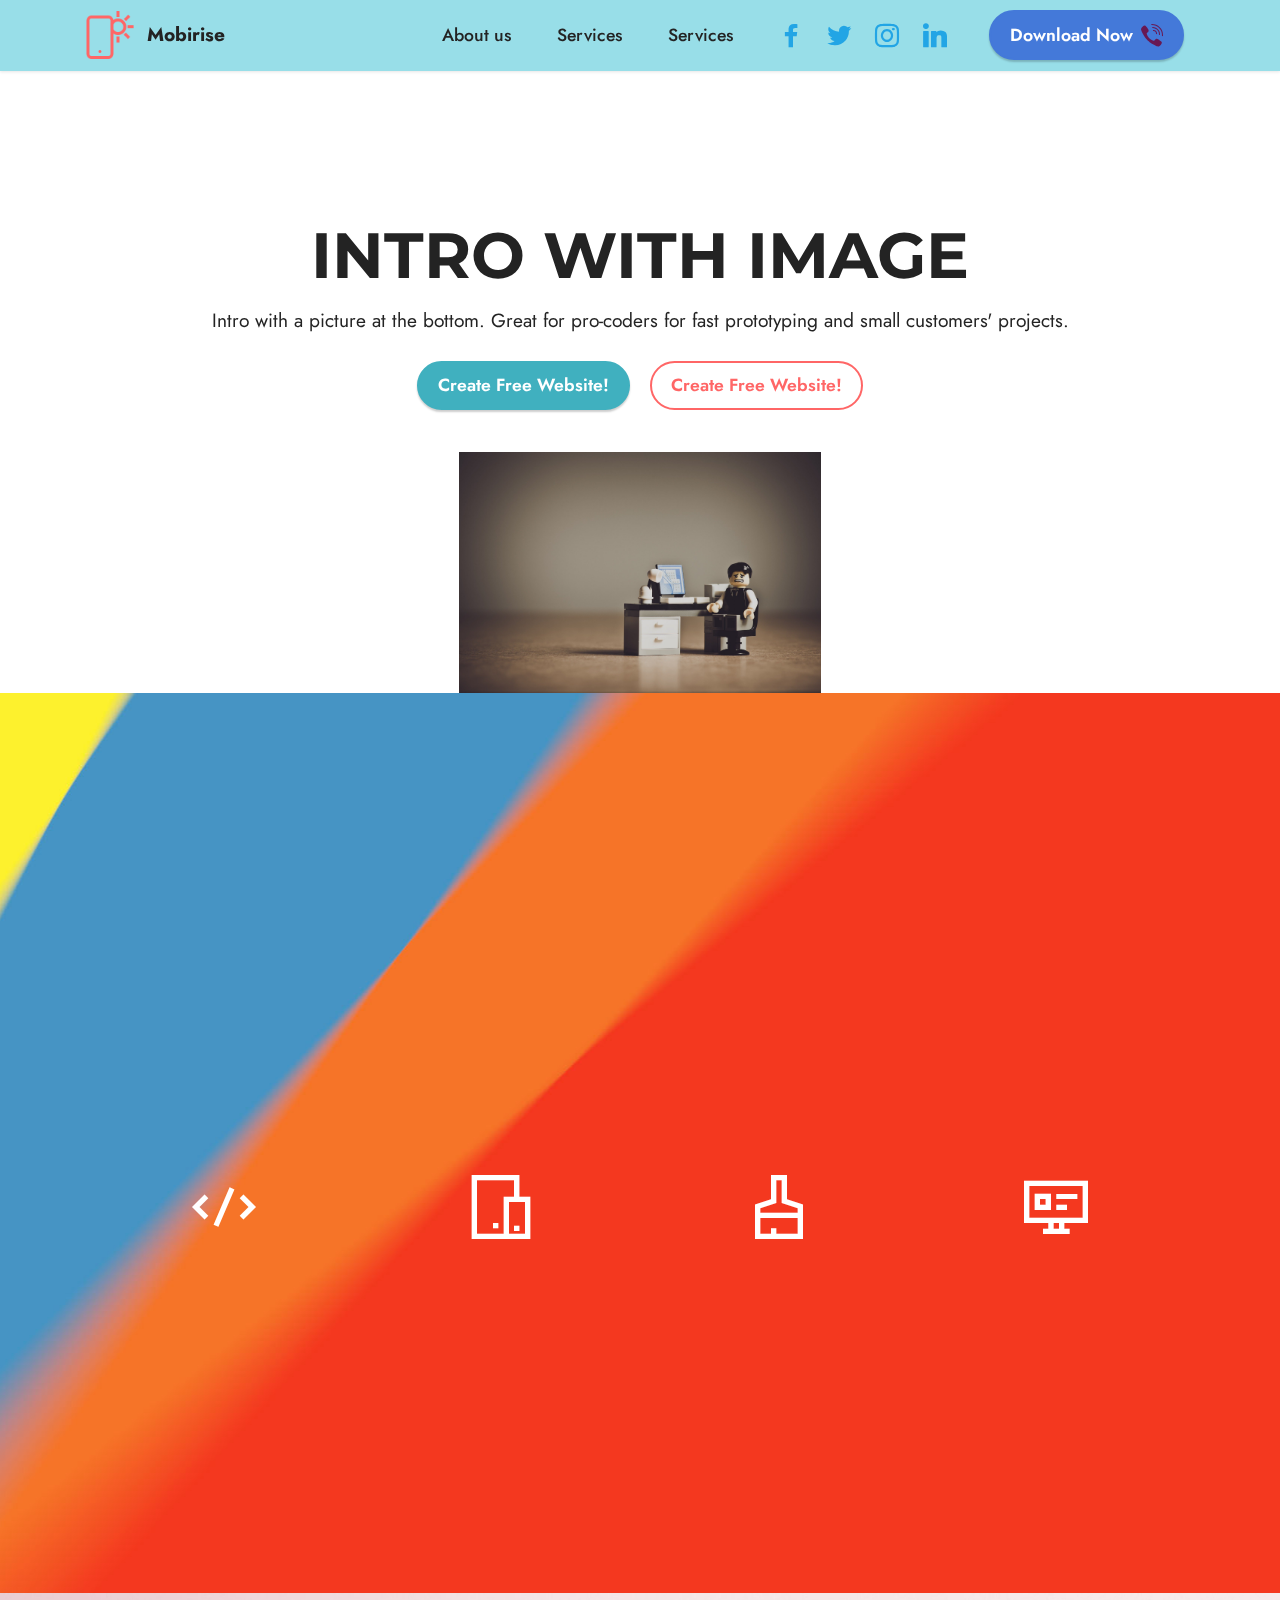
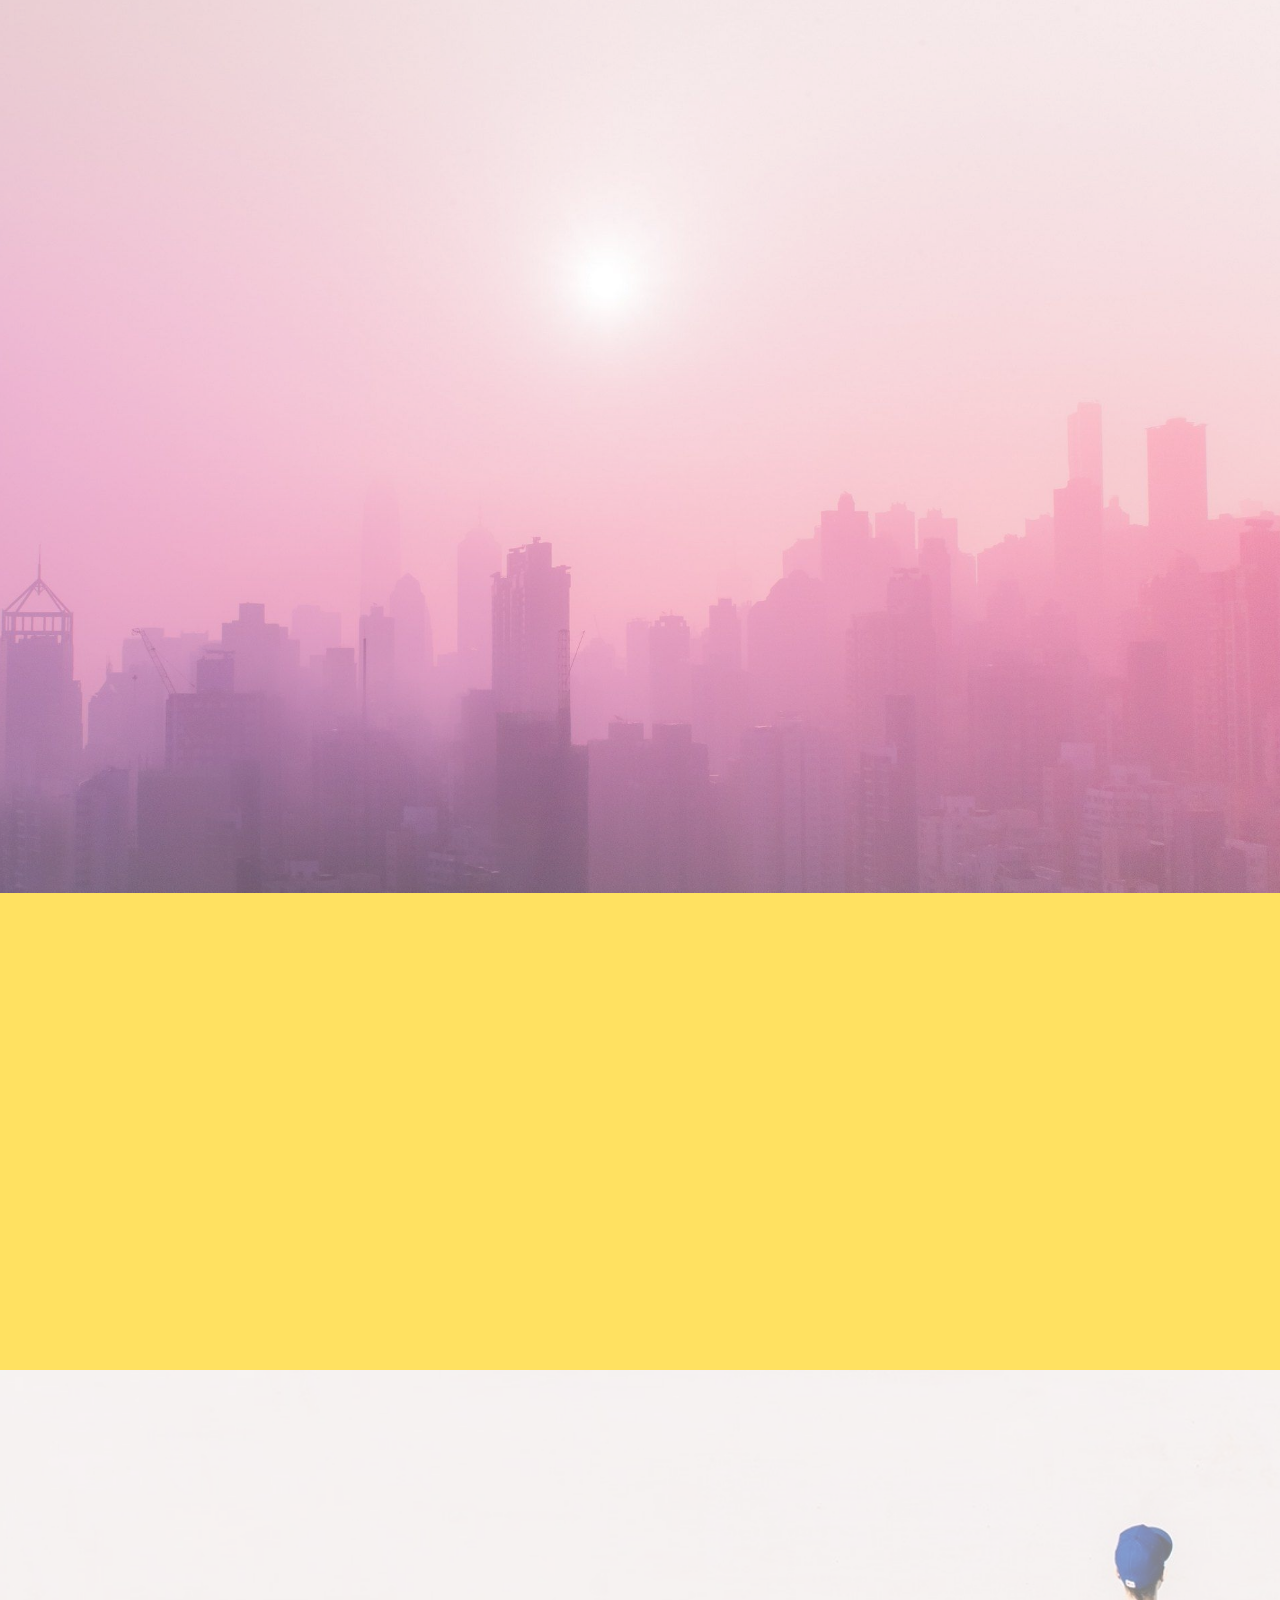
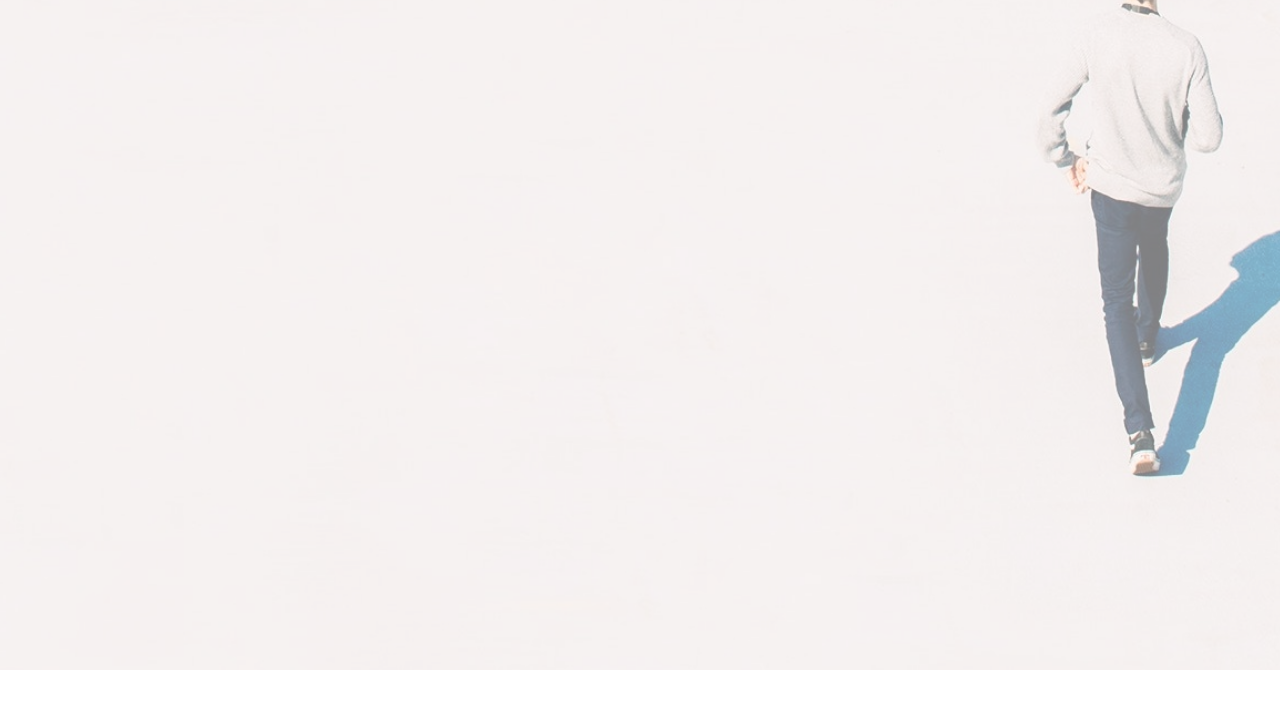
==== index.html @ 1290dbce "dobavila site" ====
<!DOCTYPE html>
<html  >
<head>
  <!-- Site made with Mobirise Website Builder v5.3.10, https://mobirise.com -->
  <meta charset="UTF-8">
  <meta http-equiv="X-UA-Compatible" content="IE=edge">
  <meta name="generator" content="Mobirise v5.3.10, mobirise.com">
  <meta name="twitter:card" content="summary_large_image"/>
  <meta name="twitter:image:src" content="assets/images/index-meta.png">
  <meta property="og:image" content="assets/images/index-meta.png">
  <meta name="twitter:title" content="Home">
  <meta name="viewport" content="width=device-width, initial-scale=1, minimum-scale=1">
  <link rel="shortcut icon" href="assets/images/logo.png" type="image/x-icon">
  <meta name="description" content="">
  
  
  <title>Home</title>
  <link rel="stylesheet" href="assets/web/assets/mobirise-icons2/mobirise2.css">
  <link rel="stylesheet" href="assets/tether/tether.min.css">
  <link rel="stylesheet" href="assets/bootstrap/css/bootstrap.min.css">
  <link rel="stylesheet" href="assets/bootstrap/css/bootstrap-grid.min.css">
  <link rel="stylesheet" href="assets/bootstrap/css/bootstrap-reboot.min.css">
  <link rel="stylesheet" href="assets/animatecss/animate.css">
  <link rel="stylesheet" href="assets/dropdown/css/style.css">
  <link rel="stylesheet" href="assets/formstyler/jquery.formstyler.css">
  <link rel="stylesheet" href="assets/formstyler/jquery.formstyler.theme.css">
  <link rel="stylesheet" href="assets/datepicker/jquery.datetimepicker.min.css">
  <link rel="stylesheet" href="assets/socicon/css/styles.css">
  <link rel="stylesheet" href="assets/theme/css/style.css">
  <link rel="preload" href="https://fonts.googleapis.com/css?family=Montserrat:100,100i,200,200i,300,300i,400,400i,500,500i,600,600i,700,700i,800,800i,900,900i&display=swap" as="style" onload="this.onload=null;this.rel='stylesheet'">
  <noscript><link rel="stylesheet" href="https://fonts.googleapis.com/css?family=Montserrat:100,100i,200,200i,300,300i,400,400i,500,500i,600,600i,700,700i,800,800i,900,900i&display=swap"></noscript>
  <link rel="preload" href="https://fonts.googleapis.com/css?family=Jost:100,200,300,400,500,600,700,800,900,100i,200i,300i,400i,500i,600i,700i,800i,900i&display=swap" as="style" onload="this.onload=null;this.rel='stylesheet'">
  <noscript><link rel="stylesheet" href="https://fonts.googleapis.com/css?family=Jost:100,200,300,400,500,600,700,800,900,100i,200i,300i,400i,500i,600i,700i,800i,900i&display=swap"></noscript>
  <link rel="preload" as="style" href="assets/mobirise/css/mbr-additional.css"><link rel="stylesheet" href="assets/mobirise/css/mbr-additional.css" type="text/css">
  
  
  
  
</head>
<body>
  
  <section class="menu menu2 cid-sC15CowXdw" once="menu" id="menu2-0">
    
    <nav class="navbar navbar-dropdown navbar-fixed-top navbar-expand-lg">
        <div class="container">
            <div class="navbar-brand">
                <span class="navbar-logo">
                    <a href="https://mobiri.se">
                        <img src="assets/images/logo.png" alt="Mobirise" style="height: 3rem;">
                    </a>
                </span>
                <span class="navbar-caption-wrap"><a class="navbar-caption text-black display-7" href="https://mobiri.se">Mobirise</a></span>
            </div>
            <button class="navbar-toggler" type="button" data-toggle="collapse" data-target="#navbarSupportedContent" aria-controls="navbarNavAltMarkup" aria-expanded="false" aria-label="Toggle navigation">
                <div class="hamburger">
                    <span></span>
                    <span></span>
                    <span></span>
                    <span></span>
                </div>
            </button>
            <div class="collapse navbar-collapse" id="navbarSupportedContent">
                <ul class="navbar-nav nav-dropdown" data-app-modern-menu="true"><li class="nav-item"><a class="nav-link link text-black text-primary display-4" href="page1.html">
                            About us</a></li>
                    <li class="nav-item"><a class="nav-link link text-black text-primary display-4" href="page2.html">
                            Services</a></li><li class="nav-item"><a class="nav-link link text-black text-primary display-4" href="page2.html">
                            Services</a></li></ul>
                <div class="icons-menu">
                    <a class="iconfont-wrapper" href="https://mobiri.se" target="_blank">
                        <span class="p-2 mbr-iconfont socicon-facebook socicon"></span>
                    </a>
                    <a class="iconfont-wrapper" href="https://mobiri.se" target="_blank">
                        <span class="p-2 mbr-iconfont socicon-twitter socicon"></span>
                    </a>
                    <a class="iconfont-wrapper" href="https://mobiri.se" target="_blank">
                        <span class="p-2 mbr-iconfont socicon-instagram socicon"></span>
                    </a>
                    <a class="iconfont-wrapper" href="https://mobiri.se" target="_blank">
                        <span class="p-2 mbr-iconfont socicon-linkedin socicon"></span>
                    </a>
                </div>
                <div class="navbar-buttons mbr-section-btn"><a class="btn btn-primary display-4" href="https://mobiri.se"><span class="socicon socicon-viber mbr-iconfont mbr-iconfont-btn" style="color: rgb(104, 24, 82);"></span>
                        Download Now</a></div>
            </div>
        </div>
    </nav>
</section>

<section class="header10 cid-sC1ahBjb38" data-bg-video="https://vimeo.com/428046504" id="header10-4">

    

    

    <div class="align-center container-fluid">
        <div class="row justify-content-center">
            <div class="col-md-12 col-lg-9">
                <h1 class="mbr-section-title mbr-fonts-style mb-3 display-1"><strong>INTRO WITH IMAGE</strong></h1>
                <p class="mbr-text mbr-fonts-style display-7">
                    Intro with a picture at the bottom. Great for pro-coders for fast prototyping and small customers' projects.</p>
                <div class="mbr-section-btn mt-3"><a class="btn btn-success display-4" href="https://mobiri.se">Create Free Website!</a> <a class="btn btn-secondary-outline display-4" href="https://mobiri.se">Create Free Website!</a></div>
                <div class="image-wrap mt-4">
                    <img src="assets/images/mbr.jpg" alt="Mobirise" title="">
                </div>
            </div>
        </div>
    </div>
</section>

<section class="header19 cid-sC1elOgzOi mbr-fullscreen" id="header19-5">

    

    

    <div class="container">
        <div class="media-container">
            <div class="col-md-12 align-center">
                <h1 class="mbr-section-title mbr-white mbr-bold mbr-fonts-style mb-3 display-1">
                    INTRO WITH ICONS
                </h1>
                <p class="mbr-text mbr-white mbr-fonts-style display-7">
                    Full screen intro with background image, color overlay and icons
                </p>
                <div class="mbr-section-btn align-center"><a class="btn btn-primary display-4" href="https://mobiri.se/">Learn More</a> <a class="btn btn-primary-outline display-4" href="https://mobiri.se/">Learn More</a></div>

                <div class="row justify-content-center">
                    <div class="col-12 col-md-6 col-lg-3">
                        <div class="card-wrapper">
                            <div class="card-box align-center">
                                <span class="mbr-iconfont mobi-mbri-code mobi-mbri"></span>
                                <h4 class="card-title align-center mbr-black mbr-fonts-style display-7">
                                    <strong>No Coding</strong>
                                </h4>
                            </div>
                        </div>
                    </div>
                    <div class="col-12 col-md-6 col-lg-3">
                        <div class="card-wrapper">
                            <div class="card-box align-center">
                                <span class="mbr-iconfont mobi-mbri-devices mobi-mbri"></span>
                                <h4 class="card-title align-center mbr-black mbr-fonts-style display-7">
                                    <strong>Mobile Friendly</strong>
                                </h4>
                            </div>
                        </div>
                    </div>
                    <div class="col-12 col-md-6 col-lg-3">
                        <div class="card-wrapper">
                            <div class="card-box align-center">
                                <span class="mbr-iconfont mobi-mbri-website-theme-2 mobi-mbri"></span>
                                <h4 class="card-title align-center mbr-black mbr-fonts-style display-7">
                                    <strong>Unique Styles</strong>
                                </h4>
                            </div>
                        </div>
                    </div>
                    <div class="col-12 col-md-6 col-lg-3">
                        <div class="card-wrapper">
                            <div class="card-box align-center">
                                <span class="mbr-iconfont mobi-mbri-sites mobi-mbri"></span>
                                <h4 class="card-title align-center mbr-black mbr-fonts-style display-7">
                                    <strong>Unlimited Sites</strong>
                                </h4>
                            </div>
                        </div>
                    </div>
                </div>
            </div>
        </div>
    </div>
</section>

<section class="header13 cid-sC1fqVSFnD mbr-fullscreen" id="header13-6">

    

    <div class="mbr-overlay" style="opacity: 0.2; background-color: rgb(255, 255, 255);"></div>

    <div class="align-center container">
        <div class="row justify-content-center">
            <div class="col-12 col-lg-10">
                <h1 class="mbr-section-title mbr-fonts-style mb-3 display-1"><strong>Attractive landing pages</strong></h1>
                
                <p class="mbr-text mbr-fonts-style mb-3 display-7">
                    Mobirise is a free offline app for Windows and Mac to easily create small/medium websites, landing
                    pages, portfolios. 3500+ beautiful website blocks, templates and themes help you to start easily.
                </p>
                <div class="mbr-section-btn mt-3">
                    <a class="btn btn-primary display-4" href="https://mobiri.se">Create
                        Your Website!</a>
                </div>
                <div class="social-row display-7 mt-5">
                    <div class="soc-item">
                        <a href="https://twitter.com/mobirise" target="_blank">
                            <span class="mbr-iconfont socicon socicon-facebook"></span>
                        </a>
                    </div>
                    <div class="soc-item">
                        <a href="https://twitter.com/mobirise" target="_blank">
                            <span class="mbr-iconfont mobi-mbri-music mobi-mbri"></span>
                        </a>
                    </div>
                    <div class="soc-item">
                        <a href="https://twitter.com/mobirise" target="_blank">
                            <span class="mbr-iconfont socicon socicon-instagram"></span>
                        </a>
                    </div>
                    <div class="soc-item">
                        <a href="https://twitter.com/mobirise" target="_blank">
                            <span class="mbr-iconfont socicon socicon-youtube"></span>
                        </a>
                    </div>
                    
                </div>
            </div>
        </div>
    </div>
</section>

<section class="form3 cid-sC1htDzUt8" id="form3-7">

    

    

    <div class="container-fluid">
        <div class="row justify-content-center">
            <div class="col-lg-7 col-12">
                <div class="image-wrapper">
                    <img class="w-100" src="assets/images/mbr-1.jpg" alt="Mobirise">
                </div>
            </div>
            <div class="col-lg-3 offset-lg-1 mbr-form" data-form-type="formoid">
                <form action="https://mobirise.eu/" method="POST" class="mbr-form form-with-styler" data-form-title="Form Name"><input type="hidden" name="email" data-form-email="true" value="fi/aGmFZUkWyB5PX0YtAdgftxb+FkityXfg/YeJgrkGiS9k5jsz6oE0tyLUm0aOIaKaL1ZDE6piSAHXrDjiVMeCrtCdqchDGtcryP42sQ4YkjqIKkq4Hym3Pm78neYQg">
                    <div class="row">
                        <div hidden="hidden" data-form-alert="" class="alert alert-success col-12">Thanks for filling out
                            the form!</div>
                        <div hidden="hidden" data-form-alert-danger="" class="alert alert-danger col-12">Oops...! some
                            problem!</div>
                    </div>
                    <div class="dragArea row">
                        <div class="col-lg-12 col-md-12 col-sm-12">
                            <h1 class="mbr-section-title mb-4 display-2">
                                <strong>Contact Us</strong>
                            </h1>
                        </div>
                        <div class="col-lg-12 col-md-12 col-sm-12">
                            <p class="mbr-text mbr-fonts-style mb-4 display-7">Fill this form and we'll get back to you
                                soon.</p>
                        </div>
                        <div data-for="name" class="col-lg-12 col-md col-sm-12 form-group">
                            <input type="text" name="name" placeholder="Name" data-form-field="name" class="form-control" value="" id="name-form3-7">
                        </div>
                        <div class="col-lg-12 col-md col-sm-12 form-group" data-for="email">
                            <input type="email" name="email" placeholder="Email" data-form-field="email" class="form-control" value="" id="email-form3-7">
                        </div>
                        <div class="col-md-auto col-12 mbr-section-btn">
                            <button type="submit" class="btn btn-black display-4">Submit</button>
                        </div>
                    </div>
                </form>
            </div>
            <div class="offset-lg-1"></div>
        </div>
    </div>
</section>

<section class="form1 cid-sC191uUiLs mbr-fullscreen" id="form1-3">

    

    <div class="mbr-overlay" style="opacity: 0.5; background-color: rgb(255, 255, 255);"></div>
    <div class="align-center container">
        <div class="row justify-content-center">
            <div class="col-lg-8 mx-auto mbr-form" data-form-type="formoid">
                <form action="https://mobirise.eu/" method="POST" class="mbr-form form-with-styler" data-form-title="Form Name"><input type="hidden" name="email" data-form-email="true" value="ZGGLp5g6LcXWCzYs/ZB0R9R7RjtXSVwYpSo7nicnFsfD+AMrLyjmXn8btXtTFksKoQuzwxixKc9M3scQgGsUX/PXCzWY+IDec6DcHOHOWacgRzoo+ntOmQXUbk1rHXCH">
                    <div class="row">
                        <div hidden="hidden" data-form-alert="" class="alert alert-success col-12">Thanks for filling
                            out the form!</div>
                        <div hidden="hidden" data-form-alert-danger="" class="alert alert-danger col-12">Oops...! some
                            problem!</div>
                    </div>
                    <div class="dragArea row">
                        <div class="col-12">
                            <h1 class="mbr-section-title mb-4 display-2">
                                Get Latest Updates!
                            </h1>
                        </div>
                        <div class="col-12">
                            <p class="mbr-text mbr-fonts-style mb-5 display-7">Start with creating a new website and picking up the theme. Then expand the blocks panel with the big red "plus" button in the lower right corner and start dragging the blocks you like.</p>
                        </div>
                        <div class="col-md col-12 form-group" data-for="name">
                            <input type="text" name="name" placeholder="Name" data-form-field="Name" class="form-control" id="name-form1-3">
                        </div>
                        <div class="col-md col-12 form-group" data-for="email">
                            <input type="email" name="email" placeholder="Email" data-form-field="Email" class="form-control" id="email-form1-3">
                        </div>
                        <div class="mbr-section-btn col-12 col-md-auto">
                            <button type="submit" class="btn btn-primary display-4">Subscribe</button>
                        </div>
                    </div>
                </form>
            </div>
        </div>
    </div>
</section><section style="background-color: #fff; font-family: -apple-system, BlinkMacSystemFont, 'Segoe UI', 'Roboto', 'Helvetica Neue', Arial, sans-serif; color:#aaa; font-size:12px; padding: 0; align-items: center; display: flex;"><a href="https://mobirise.site/d" style="flex: 1 1; height: 3rem; padding-left: 1rem;"></a><p style="flex: 0 0 auto; margin:0; padding-right:1rem;"><a href="https://mobirise.site/q" style="color:#aaa;">This site</a> was built with Mobirise website theme</p></section><script src="assets/web/assets/jquery/jquery.min.js"></script>  <script src="assets/popper/popper.min.js"></script>  <script src="assets/tether/tether.min.js"></script>  <script src="assets/bootstrap/js/bootstrap.min.js"></script>  <script src="assets/smoothscroll/smooth-scroll.js"></script>  <script src="assets/viewportchecker/jquery.viewportchecker.js"></script>  <script src="assets/dropdown/js/nav-dropdown.js"></script>  <script src="assets/dropdown/js/navbar-dropdown.js"></script>  <script src="assets/touchswipe/jquery.touch-swipe.min.js"></script>  <script src="assets/ytplayer/jquery.mb.ytplayer.min.js"></script>  <script src="assets/vimeoplayer/jquery.mb.vimeo_player.js"></script>  <script src="assets/formstyler/jquery.formstyler.js"></script>  <script src="assets/formstyler/jquery.formstyler.min.js"></script>  <script src="assets/datepicker/jquery.datetimepicker.full.js"></script>  <script src="assets/theme/js/script.js"></script>  <script src="assets/formoid/formoid.min.js"></script>  
  
  
  <input name="animation" type="hidden">
  </body>
</html>
---- assets/web/assets/mobirise-icons2/mobirise2.css ----
@font-face {
  font-family: 'Moririse2';
  font-display: swap;
  src:  url('mobirise2.eot?f2bix4');
  src:  url('mobirise2.eot?f2bix4#iefix') format('embedded-opentype'),
    url('mobirise2.ttf?f2bix4') format('truetype'),
    url('mobirise2.woff?f2bix4') format('woff'),
    url('mobirise2.svg?f2bix4#mobirise2') format('svg');
  font-weight: normal;
  font-style: normal;
}

[class^="mobi-"], [class*=" mobi-"] {
  /* use !important to prevent issues with browser extensions that change fonts */
  font-family: 'Moririse2' !important;
  speak: none;
  font-style: normal;
  font-weight: normal;
  font-variant: normal;
  text-transform: none;
  line-height: 1;

  /* Better Font Rendering =========== */
  -webkit-font-smoothing: antialiased;
  -moz-osx-font-smoothing: grayscale;
}

.mobi-mbri-add-submenu:before {
  content: "\e900";
}
.mobi-mbri-alert:before {
  content: "\e901";
}
.mobi-mbri-align-center:before {
  content: "\e902";
}
.mobi-mbri-align-justify:before {
  content: "\e903";
}
.mobi-mbri-align-left:before {
  content: "\e904";
}
.mobi-mbri-align-right:before {
  content: "\e905";
}
.mobi-mbri-android:before {
  content: "\e906";
}
.mobi-mbri-apple:before {
  content: "\e907";
}
.mobi-mbri-arrow-down:before {
  content: "\e908";
}
.mobi-mbri-arrow-next:before {
  content: "\e909";
}
.mobi-mbri-arrow-prev:before {
  content: "\e90a";
}
.mobi-mbri-arrow-up:before {
  content: "\e90b";
}
.mobi-mbri-bold:before {
  content: "\e90c";
}
.mobi-mbri-bookmark:before {
  content: "\e90d";
}
.mobi-mbri-bootstrap:before {
  content: "\e90e";
}
.mobi-mbri-briefcase:before {
  content: "\e90f";
}
.mobi-mbri-browse:before {
  content: "\e910";
}
.mobi-mbri-bulleted-list:before {
  content: "\e911";
}
.mobi-mbri-calendar:before {
  content: "\e912";
}
.mobi-mbri-camera:before {
  content: "\e913";
}
.mobi-mbri-cart-add:before {
  content: "\e914";
}
.mobi-mbri-cart-full:before {
  content: "\e915";
}
.mobi-mbri-cash:before {
  content: "\e916";
}
.mobi-mbri-change-style:before {
  content: "\e917";
}
.mobi-mbri-chat:before {
  content: "\e918";
}
.mobi-mbri-clock:before {
  content: "\e919";
}
.mobi-mbri-close:before {
  content: "\e91a";
}
.mobi-mbri-cloud:before {
  content: "\e91b";
}
.mobi-mbri-code:before {
  content: "\e91c";
}
.mobi-mbri-contact-form:before {
  content: "\e91d";
}
.mobi-mbri-credit-card:before {
  content: "\e91e";
}
.mobi-mbri-cursor-click:before {
  content: "\e91f";
}
.mobi-mbri-cust-feedback:before {
  content: "\e920";
}
.mobi-mbri-database:before {
  content: "\e921";
}
.mobi-mbri-delivery:before {
  content: "\e922";
}
.mobi-mbri-desktop:before {
  content: "\e923";
}
.mobi-mbri-devices:before {
  content: "\e924";
}
.mobi-mbri-down:before {
  content: "\e925";
}
.mobi-mbri-download-2:before {
  content: "\e926";
}
.mobi-mbri-download:before {
  content: "\e927";
}
.mobi-mbri-drag-n-drop-2:before {
  content: "\e928";
}
.mobi-mbri-drag-n-drop:before {
  content: "\e929";
}
.mobi-mbri-edit-2:before {
  content: "\e92a";
}
.mobi-mbri-edit:before {
  content: "\e92b";
}
.mobi-mbri-error:before {
  content: "\e92c";
}
.mobi-mbri-extension:before {
  content: "\e92d";
}
.mobi-mbri-features:before {
  content: "\e92e";
}
.mobi-mbri-file:before {
  content: "\e92f";
}
.mobi-mbri-flag:before {
  content: "\e930";
}
.mobi-mbri-folder:before {
  content: "\e931";
}
.mobi-mbri-gift:before {
  content: "\e932";
}
.mobi-mbri-github:before {
  content: "\e933";
}
.mobi-mbri-globe-2:before {
  content: "\e934";
}
.mobi-mbri-globe:before {
  content: "\e935";
}
.mobi-mbri-growing-chart:before {
  content: "\e936";
}
.mobi-mbri-hearth:before {
  content: "\e937";
}
.mobi-mbri-help:before {
  content: "\e938";
}
.mobi-mbri-home:before {
  content: "\e939";
}
.mobi-mbri-hot-cup:before {
  content: "\e93a";
}
.mobi-mbri-idea:before {
  content: "\e93b";
}
.mobi-mbri-image-gallery:before {
  content: "\e93c";
}
.mobi-mbri-image-slider:before {
  content: "\e93d";
}
.mobi-mbri-info:before {
  content: "\e93e";
}
.mobi-mbri-italic:before {
  content: "\e93f";
}
.mobi-mbri-key:before {
  content: "\e940";
}
.mobi-mbri-laptop:before {
  content: "\e941";
}
.mobi-mbri-layers:before {
  content: "\e942";
}
.mobi-mbri-left-right:before {
  content: "\e943";
}
.mobi-mbri-left:before {
  content: "\e944";
}
.mobi-mbri-letter:before {
  content: "\e945";
}
.mobi-mbri-like:before {
  content: "\e946";
}
.mobi-mbri-link:before {
  content: "\e947";
}
.mobi-mbri-lock:before {
  content: "\e948";
}
.mobi-mbri-login:before {
  content: "\e949";
}
.mobi-mbri-logout:before {
  content: "\e94a";
}
.mobi-mbri-magic-stick:before {
  content: "\e94b";
}
.mobi-mbri-map-pin:before {
  content: "\e94c";
}
.mobi-mbri-menu:before {
  content: "\e94d";
}
.mobi-mbri-mobile-2:before {
  content: "\e94e";
}
.mobi-mbri-mobile-horizontal:before {
  content: "\e94f";
}
.mobi-mbri-mobile:before {
  content: "\e950";
}
.mobi-mbri-mobirise:before {
  content: "\e951";
}
.mobi-mbri-more-horizontal:before {
  content: "\e952";
}
.mobi-mbri-more-vertical:before {
  content: "\e953";
}
.mobi-mbri-music:before {
  content: "\e954";
}
.mobi-mbri-new-file:before {
  content: "\e955";
}
.mobi-mbri-numbered-list:before {
  content: "\e956";
}
.mobi-mbri-opened-folder:before {
  content: "\e957";
}
.mobi-mbri-pages:before {
  content: "\e958";
}
.mobi-mbri-paper-plane:before {
  content: "\e959";
}
.mobi-mbri-paperclip:before {
  content: "\e95a";
}
.mobi-mbri-phone:before {
  content: "\e95b";
}
.mobi-mbri-photo:before {
  content: "\e95c";
}
.mobi-mbri-photos:before {
  content: "\e95d";
}
.mobi-mbri-pin:before {
  content: "\e95e";
}
.mobi-mbri-play:before {
  content: "\e95f";
}
.mobi-mbri-plus:before {
  content: "\e960";
}
.mobi-mbri-preview:before {
  content: "\e961";
}
.mobi-mbri-print:before {
  content: "\e962";
}
.mobi-mbri-protect:before {
  content: "\e963";
}
.mobi-mbri-question:before {
  content: "\e964";
}
.mobi-mbri-quote-left:before {
  content: "\e965";
}
.mobi-mbri-quote-right:before {
  content: "\e966";
}
.mobi-mbri-redo:before {
  content: "\e967";
}
.mobi-mbri-refresh:before {
  content: "\e968";
}
.mobi-mbri-responsive-2:before {
  content: "\e969";
}
.mobi-mbri-responsive:before {
  content: "\e96a";
}
.mobi-mbri-right:before {
  content: "\e96b";
}
.mobi-mbri-rocket:before {
  content: "\e96c";
}
.mobi-mbri-sad-face:before {
  content: "\e96d";
}
.mobi-mbri-sale:before {
  content: "\e96e";
}
.mobi-mbri-save:before {
  content: "\e96f";
}
.mobi-mbri-search:before {
  content: "\e970";
}
.mobi-mbri-setting-2:before {
  content: "\e971";
}
.mobi-mbri-setting-3:before {
  content: "\e972";
}
.mobi-mbri-setting:before {
  content: "\e973";
}
.mobi-mbri-share:before {
  content: "\e974";
}
.mobi-mbri-shopping-bag:before {
  content: "\e975";
}
.mobi-mbri-shopping-basket:before {
  content: "\e976";
}
.mobi-mbri-shopping-cart:before {
  content: "\e977";
}
.mobi-mbri-sites:before {
  content: "\e978";
}
.mobi-mbri-smile-face:before {
  content: "\e979";
}
.mobi-mbri-speed:before {
  content: "\e97a";
}
.mobi-mbri-star:before {
  content: "\e97b";
}
.mobi-mbri-success:before {
  content: "\e97c";
}
.mobi-mbri-sun:before {
  content: "\e97d";
}
.mobi-mbri-sun2:before {
  content: "\e97e";
}
.mobi-mbri-tablet-vertical:before {
  content: "\e97f";
}
.mobi-mbri-tablet:before {
  content: "\e980";
}
.mobi-mbri-target:before {
  content: "\e981";
}
.mobi-mbri-timer:before {
  content: "\e982";
}
.mobi-mbri-to-ftp:before {
  content: "\e983";
}
.mobi-mbri-to-local-drive:before {
  content: "\e984";
}
.mobi-mbri-touch-swipe:before {
  content: "\e985";
}
.mobi-mbri-touch:before {
  content: "\e986";
}
.mobi-mbri-trash:before {
  content: "\e987";
}
.mobi-mbri-underline:before {
  content: "\e988";
}
.mobi-mbri-undo:before {
  content: "\e989";
}
.mobi-mbri-unlink:before {
  content: "\e98a";
}
.mobi-mbri-unlock:before {
  content: "\e98b";
}
.mobi-mbri-up-down:before {
  content: "\e98c";
}
.mobi-mbri-up:before {
  content: "\e98d";
}
.mobi-mbri-update:before {
  content: "\e98e";
}
.mobi-mbri-upload-2:before {
  content: "\e98f";
}
.mobi-mbri-upload:before {
  content: "\e990";
}
.mobi-mbri-user-2:before {
  content: "\e991";
}
.mobi-mbri-user:before {
  content: "\e992";
}
.mobi-mbri-users:before {
  content: "\e993";
}
.mobi-mbri-video-play:before {
  content: "\e994";
}
.mobi-mbri-video:before {
  content: "\e995";
}
.mobi-mbri-watch:before {
  content: "\e996";
}
.mobi-mbri-website-theme-2:before {
  content: "\e997";
}
.mobi-mbri-website-theme:before {
  content: "\e998";
}
.mobi-mbri-wifi:before {
  content: "\e999";
}
.mobi-mbri-windows:before {
  content: "\e99a";
}
.mobi-mbri-zoom-in:before {
  content: "\e99b";
}
.mobi-mbri-zoom-out:before {
  content: "\e99c";
}
---- assets/dropdown/css/style.css ----
.navbar-dropdown {
  left: 0;
  padding: 0;
  position: absolute;
  right: 0;
  top: 0;
  transition: all 0.45s ease;
  z-index: 1030;
  background: #282828; }
  .navbar-dropdown .navbar-logo {
    margin-right: 0.8rem;
    transition: margin 0.3s ease-in-out;
    vertical-align: middle; }
    .navbar-dropdown .navbar-logo img {
      height: 3.125rem;
      transition: all 0.3s ease-in-out; }
    .navbar-dropdown .navbar-logo.mbr-iconfont {
      font-size: 3.125rem;
      line-height: 3.125rem; }
  .navbar-dropdown .navbar-caption {
    font-weight: 700;
    white-space: normal;
    vertical-align: -4px;
    line-height: 3.125rem !important; }
    .navbar-dropdown .navbar-caption, .navbar-dropdown .navbar-caption:hover {
      color: inherit;
      text-decoration: none; }
  .navbar-dropdown .mbr-iconfont + .navbar-caption {
    vertical-align: -1px; }
  .navbar-dropdown.navbar-fixed-top {
    position: fixed; }
  .navbar-dropdown .navbar-brand span {
    vertical-align: -4px; }
  .navbar-dropdown.bg-color.transparent {
    background: none; }
  .navbar-dropdown.navbar-short .navbar-brand {
    padding: 0.625rem 0; }
    .navbar-dropdown.navbar-short .navbar-brand span {
      vertical-align: -1px; }
  .navbar-dropdown.navbar-short .navbar-caption {
    line-height: 2.375rem !important;
    vertical-align: -2px; }
  .navbar-dropdown.navbar-short .navbar-logo {
    margin-right: 0.5rem; }
    .navbar-dropdown.navbar-short .navbar-logo img {
      height: 2.375rem; }
    .navbar-dropdown.navbar-short .navbar-logo.mbr-iconfont {
      font-size: 2.375rem;
      line-height: 2.375rem; }
  .navbar-dropdown.navbar-short .mbr-table-cell {
    height: 3.625rem; }
  .navbar-dropdown .navbar-close {
    left: 0.6875rem;
    position: fixed;
    top: 0.75rem;
    z-index: 1000; }
  .navbar-dropdown .hamburger-icon {
    content: "";
    display: inline-block;
    vertical-align: middle;
    width: 16px;
    -webkit-box-shadow: 0 -6px 0 1px #282828,0 0 0 1px #282828,0 6px 0 1px #282828;
    -moz-box-shadow: 0 -6px 0 1px #282828,0 0 0 1px #282828,0 6px 0 1px #282828;
    box-shadow: 0 -6px 0 1px #282828,0 0 0 1px #282828,0 6px 0 1px #282828; }

.dropdown-menu .dropdown-toggle[data-toggle="dropdown-submenu"]::after {
  border-bottom: 0.35em solid transparent;
  border-left: 0.35em solid;
  border-right: 0;
  border-top: 0.35em solid transparent;
  margin-left: 0.3rem; }

.dropdown-menu .dropdown-item:focus {
  outline: 0; }

.nav-dropdown {
  font-size: 0.75rem;
  font-weight: 500;
  height: auto !important; }
  .nav-dropdown .nav-btn {
    padding-left: 1rem; }
  .nav-dropdown .link {
    margin: .667em 1.667em;
    font-weight: 500;
    padding: 0;
    transition: color .2s ease-in-out; }
    .nav-dropdown .link.dropdown-toggle {
      margin-right: 2.583em; }
      .nav-dropdown .link.dropdown-toggle::after {
        margin-left: .25rem;
        border-top: 0.35em solid;
        border-right: 0.35em solid transparent;
        border-left: 0.35em solid transparent;
        border-bottom: 0; }
      .nav-dropdown .link.dropdown-toggle[aria-expanded="true"] {
        margin: 0;
        padding: 0.667em 3.263em  0.667em 1.667em; }
  .nav-dropdown .link::after,
  .nav-dropdown .dropdown-item::after {
    color: inherit; }
  .nav-dropdown .btn {
    font-size: 0.75rem;
    font-weight: 700;
    letter-spacing: 0;
    margin-bottom: 0;
    padding-left: 1.25rem;
    padding-right: 1.25rem; }
  .nav-dropdown .dropdown-menu {
    border-radius: 0;
    border: 0;
    left: 0;
    margin: 0;
    padding-bottom: 1.25rem;
    padding-top: 1.25rem;
    position: relative; }
  .nav-dropdown .dropdown-submenu {
    margin-left: 0.125rem;
    top: 0; }
  .nav-dropdown .dropdown-item {
    font-weight: 500;
    line-height: 2;
    padding: 0.3846em 4.615em 0.3846em 1.5385em;
    position: relative;
    transition: color .2s ease-in-out, background-color .2s ease-in-out; }
    .nav-dropdown .dropdown-item::after {
      margin-top: -0.3077em;
      position: absolute;
      right: 1.1538em;
      top: 50%; }
    .nav-dropdown .dropdown-item:focus, .nav-dropdown .dropdown-item:hover {
      background: none; }

@media (max-width: 767px) {
  .nav-dropdown.navbar-toggleable-sm {
    bottom: 0;
    display: none;
    left: 0;
    overflow-x: hidden;
    position: fixed;
    top: 0;
    transform: translateX(-100%);
    -ms-transform: translateX(-100%);
    -webkit-transform: translateX(-100%);
    width: 18.75rem;
    z-index: 999; } }
.nav-dropdown.navbar-toggleable-xl {
  bottom: 0;
  display: none;
  left: 0;
  overflow-x: hidden;
  position: fixed;
  top: 0;
  transform: translateX(-100%);
  -ms-transform: translateX(-100%);
  -webkit-transform: translateX(-100%);
  width: 18.75rem;
  z-index: 999; }

.nav-dropdown-sm {
  display: block !important;
  overflow-x: hidden;
  overflow: auto;
  padding-top: 3.875rem; }
  .nav-dropdown-sm::after {
    content: "";
    display: block;
    height: 3rem;
    width: 100%; }
  .nav-dropdown-sm.collapse.in ~ .navbar-close {
    display: block !important; }
  .nav-dropdown-sm.collapsing, .nav-dropdown-sm.collapse.in {
    transform: translateX(0);
    -ms-transform: translateX(0);
    -webkit-transform: translateX(0);
    transition: all 0.25s ease-out;
    -webkit-transition: all 0.25s ease-out;
    background: #282828; }
  .nav-dropdown-sm.collapsing[aria-expanded="false"] {
    transform: translateX(-100%);
    -ms-transform: translateX(-100%);
    -webkit-transform: translateX(-100%); }
  .nav-dropdown-sm .nav-item {
    display: block;
    margin-left: 0 !important;
    padding-left: 0; }
  .nav-dropdown-sm .link,
  .nav-dropdown-sm .dropdown-item {
    border-top: 1px dotted rgba(255, 255, 255, 0.1);
    font-size: 0.8125rem;
    line-height: 1.6;
    margin: 0 !important;
    padding: 0.875rem 2.4rem 0.875rem 1.5625rem !important;
    position: relative;
    white-space: normal; }
    .nav-dropdown-sm .link:focus, .nav-dropdown-sm .link:hover,
    .nav-dropdown-sm .dropdown-item:focus,
    .nav-dropdown-sm .dropdown-item:hover {
      background: rgba(0, 0, 0, 0.2) !important;
      color: #c0a375; }
  .nav-dropdown-sm .nav-btn {
    position: relative;
    padding: 1.5625rem 1.5625rem 0 1.5625rem; }
    .nav-dropdown-sm .nav-btn::before {
      border-top: 1px dotted rgba(255, 255, 255, 0.1);
      content: "";
      left: 0;
      position: absolute;
      top: 0;
      width: 100%; }
    .nav-dropdown-sm .nav-btn + .nav-btn {
      padding-top: 0.625rem; }
      .nav-dropdown-sm .nav-btn + .nav-btn::before {
        display: none; }
  .nav-dropdown-sm .btn {
    padding: 0.625rem 0; }
  .nav-dropdown-sm .dropdown-toggle[data-toggle="dropdown-submenu"]::after {
    margin-left: .25rem;
    border-top: 0.35em solid;
    border-right: 0.35em solid transparent;
    border-left: 0.35em solid transparent;
    border-bottom: 0; }
  .nav-dropdown-sm .dropdown-toggle[data-toggle="dropdown-submenu"][aria-expanded="true"]::after {
    border-top: 0;
    border-right: 0.35em solid transparent;
    border-left: 0.35em solid transparent;
    border-bottom: 0.35em solid; }
  .nav-dropdown-sm .dropdown-menu {
    margin: 0;
    padding: 0;
    position: relative;
    top: 0;
    left: 0;
    width: 100%;
    border: 0;
    float: none;
    border-radius: 0;
    background: none; }
  .nav-dropdown-sm .dropdown-submenu {
    left: 100%;
    margin-left: 0.125rem;
    margin-top: -1.25rem;
    top: 0; }

.navbar-toggleable-sm .nav-dropdown .dropdown-menu {
  position: absolute; }

.navbar-toggleable-sm .nav-dropdown .dropdown-submenu {
  left: 100%;
  margin-left: 0.125rem;
  margin-top: -1.25rem;
  top: 0; }

.navbar-toggleable-sm.opened .nav-dropdown .dropdown-menu {
  position: relative; }

.navbar-toggleable-sm.opened .nav-dropdown .dropdown-submenu {
  left: 0;
  margin-left: 00rem;
  margin-top: 0rem;
  top: 0; }

.is-builder .nav-dropdown.collapsing {
  transition: none !important; }

/*# sourceMappingURL=style.css.map */
---- assets/socicon/css/styles.css ----
@charset "UTF-8";

@font-face {
  font-family: 'Socicon';
  src:  url('../fonts/socicon.eot');
  src:  url('../fonts/socicon.eot?#iefix') format('embedded-opentype'),
    url('../fonts/socicon.woff2') format('woff2'),
    url('../fonts/socicon.ttf') format('truetype'),
    url('../fonts/socicon.woff') format('woff'),
    url('../fonts/socicon.svg#socicon') format('svg');
  font-weight: normal;
  font-style: normal;
  font-display: swap;
}

[data-icon]:before {
  font-family: "socicon" !important;
  content: attr(data-icon);
  font-style: normal !important;
  font-weight: normal !important;
  font-variant: normal !important;
  text-transform: none !important;
  speak: none;
  line-height: 1;
  -webkit-font-smoothing: antialiased;
  -moz-osx-font-smoothing: grayscale;
}

[class^="socicon-"], [class*=" socicon-"] {
  /* use !important to prevent issues with browser extensions that change fonts */
  font-family: 'Socicon' !important;
  speak: none;
  font-style: normal;
  font-weight: normal;
  font-variant: normal;
  text-transform: none;
  line-height: 1;

  /* Better Font Rendering =========== */
  -webkit-font-smoothing: antialiased;
  -moz-osx-font-smoothing: grayscale;
}

.socicon-eitaa:before {
  content: "\e97c";
}
.socicon-soroush:before {
  content: "\e97d";
}
.socicon-bale:before {
  content: "\e97e";
}
.socicon-zazzle:before {
  content: "\e97b";
}
.socicon-society6:before {
  content: "\e97a";
}
.socicon-redbubble:before {
  content: "\e979";
}
.socicon-avvo:before {
  content: "\e978";
}
.socicon-stitcher:before {
  content: "\e977";
}
.socicon-googlehangouts:before {
  content: "\e974";
}
.socicon-dlive:before {
  content: "\e975";
}
.socicon-vsco:before {
  content: "\e976";
}
.socicon-flipboard:before {
  content: "\e973";
}
.socicon-ubuntu:before {
  content: "\e958";
}
.socicon-artstation:before {
  content: "\e959";
}
.socicon-invision:before {
  content: "\e95a";
}
.socicon-torial:before {
  content: "\e95b";
}
.socicon-collectorz:before {
  content: "\e95c";
}
.socicon-seenthis:before {
  content: "\e95d";
}
.socicon-googleplaymusic:before {
  content: "\e95e";
}
.socicon-debian:before {
  content: "\e95f";
}
.socicon-filmfreeway:before {
  content: "\e960";
}
.socicon-gnome:before {
  content: "\e961";
}
.socicon-itchio:before {
  content: "\e962";
}
.socicon-jamendo:before {
  content: "\e963";
}
.socicon-mix:before {
  content: "\e964";
}
.socicon-sharepoint:before {
  content: "\e965";
}
.socicon-tinder:before {
  content: "\e966";
}
.socicon-windguru:before {
  content: "\e967";
}
.socicon-cdbaby:before {
  content: "\e968";
}
.socicon-elementaryos:before {
  content: "\e969";
}
.socicon-stage32:before {
  content: "\e96a";
}
.socicon-tiktok:before {
  content: "\e96b";
}
.socicon-gitter:before {
  content: "\e96c";
}
.socicon-letterboxd:before {
  content: "\e96d";
}
.socicon-threema:before {
  content: "\e96e";
}
.socicon-splice:before {
  content: "\e96f";
}
.socicon-metapop:before {
  content: "\e970";
}
.socicon-naver:before {
  content: "\e971";
}
.socicon-remote:before {
  content: "\e972";
}
.socicon-internet:before {
  content: "\e957";
}
.socicon-moddb:before {
  content: "\e94b";
}
.socicon-indiedb:before {
  content: "\e94c";
}
.socicon-traxsource:before {
  content: "\e94d";
}
.socicon-gamefor:before {
  content: "\e94e";
}
.socicon-pixiv:before {
  content: "\e94f";
}
.socicon-myanimelist:before {
  content: "\e950";
}
.socicon-blackberry:before {
  content: "\e951";
}
.socicon-wickr:before {
  content: "\e952";
}
.socicon-spip:before {
  content: "\e953";
}
.socicon-napster:before {
  content: "\e954";
}
.socicon-beatport:before {
  content: "\e955";
}
.socicon-hackerone:before {
  content: "\e956";
}
.socicon-hackernews:before {
  content: "\e946";
}
.socicon-smashwords:before {
  content: "\e947";
}
.socicon-kobo:before {
  content: "\e948";
}
.socicon-bookbub:before {
  content: "\e949";
}
.socicon-mailru:before {
  content: "\e94a";
}
.socicon-gitlab:before {
  content: "\e945";
}
.socicon-instructables:before {
  content: "\e944";
}
.socicon-portfolio:before {
  content: "\e943";
}
.socicon-codered:before {
  content: "\e940";
}
.socicon-origin:before {
  content: "\e941";
}
.socicon-nextdoor:before {
  content: "\e942";
}
.socicon-udemy:before {
  content: "\e93f";
}
.socicon-livemaster:before {
  content: "\e93e";
}
.socicon-crunchbase:before {
  content: "\e93b";
}
.socicon-homefy:before {
  content: "\e93c";
}
.socicon-calendly:before {
  content: "\e93d";
}
.socicon-realtor:before {
  content: "\e90f";
}
.socicon-tidal:before {
  content: "\e910";
}
.socicon-qobuz:before {
  content: "\e911";
}
.socicon-natgeo:before {
  content: "\e912";
}
.socicon-mastodon:before {
  content: "\e913";
}
.socicon-unsplash:before {
  content: "\e914";
}
.socicon-homeadvisor:before {
  content: "\e915";
}
.socicon-angieslist:before {
  content: "\e916";
}
.socicon-codepen:before {
  content: "\e917";
}
.socicon-slack:before {
  content: "\e918";
}
.socicon-openaigym:before {
  content: "\e919";
}
.socicon-logmein:before {
  content: "\e91a";
}
.socicon-fiverr:before {
  content: "\e91b";
}
.socicon-gotomeeting:before {
  content: "\e91c";
}
.socicon-aliexpress:before {
  content: "\e91d";
}
.socicon-guru:before {
  content: "\e91e";
}
.socicon-appstore:before {
  content: "\e91f";
}
.socicon-homes:before {
  content: "\e920";
}
.socicon-zoom:before {
  content: "\e921";
}
.socicon-alibaba:before {
  content: "\e922";
}
.socicon-craigslist:before {
  content: "\e923";
}
.socicon-wix:before {
  content: "\e924";
}
.socicon-redfin:before {
  content: "\e925";
}
.socicon-googlecalendar:before {
  content: "\e926";
}
.socicon-shopify:before {
  content: "\e927";
}
.socicon-freelancer:before {
  content: "\e928";
}
.socicon-seedrs:before {
  content: "\e929";
}
.socicon-bing:before {
  content: "\e92a";
}
.socicon-doodle:before {
  content: "\e92b";
}
.socicon-bonanza:before {
  content: "\e92c";
}
.socicon-squarespace:before {
  content: "\e92d";
}
.socicon-toptal:before {
  content: "\e92e";
}
.socicon-gust:before {
  content: "\e92f";
}
.socicon-ask:before {
  content: "\e930";
}
.socicon-trulia:before {
  content: "\e931";
}
.socicon-loomly:before {
  content: "\e932";
}
.socicon-ghost:before {
  content: "\e933";
}
.socicon-upwork:before {
  content: "\e934";
}
.socicon-fundable:before {
  content: "\e935";
}
.socicon-booking:before {
  content: "\e936";
}
.socicon-googlemaps:before {
  content: "\e937";
}
.socicon-zillow:before {
  content: "\e938";
}
.socicon-niconico:before {
  content: "\e939";
}
.socicon-toneden:before {
  content: "\e93a";
}
.socicon-augment:before {
  content: "\e908";
}
.socicon-bitbucket:before {
  content: "\e909";
}
.socicon-fyuse:before {
  content: "\e90a";
}
.socicon-yt-gaming:before {
  content: "\e90b";
}
.socicon-sketchfab:before {
  content: "\e90c";
}
.socicon-mobcrush:before {
  content: "\e90d";
}
.socicon-microsoft:before {
  content: "\e90e";
}
.socicon-pandora:before {
  content: "\e907";
}
.socicon-messenger:before {
  content: "\e906";
}
.socicon-gamewisp:before {
  content: "\e905";
}
.socicon-bloglovin:before {
  content: "\e904";
}
.socicon-tunein:before {
  content: "\e903";
}
.socicon-gamejolt:before {
  content: "\e901";
}
.socicon-trello:before {
  content: "\e902";
}
.socicon-spreadshirt:before {
  content: "\e900";
}
.socicon-500px:before {
  content: "\e000";
}
.socicon-8tracks:before {
  content: "\e001";
}
.socicon-airbnb:before {
  content: "\e002";
}
.socicon-alliance:before {
  content: "\e003";
}
.socicon-amazon:before {
  content: "\e004";
}
.socicon-amplement:before {
  content: "\e005";
}
.socicon-android:before {
  content: "\e006";
}
.socicon-angellist:before {
  content: "\e007";
}
.socicon-apple:before {
  content: "\e008";
}
.socicon-appnet:before {
  content: "\e009";
}
.socicon-baidu:before {
  content: "\e00a";
}
.socicon-bandcamp:before {
  content: "\e00b";
}
.socicon-battlenet:before {
  content: "\e00c";
}
.socicon-mixer:before {
  content: "\e00d";
}
.socicon-bebee:before {
  content: "\e00e";
}
.socicon-bebo:before {
  content: "\e00f";
}
.socicon-behance:before {
  content: "\e010";
}
.socicon-blizzard:before {
  content: "\e011";
}
.socicon-blogger:before {
  content: "\e012";
}
.socicon-buffer:before {
  content: "\e013";
}
.socicon-chrome:before {
  content: "\e014";
}
.socicon-coderwall:before {
  content: "\e015";
}
.socicon-curse:before {
  content: "\e016";
}
.socicon-dailymotion:before {
  content: "\e017";
}
.socicon-deezer:before {
  content: "\e018";
}
.socicon-delicious:before {
  content: "\e019";
}
.socicon-deviantart:before {
  content: "\e01a";
}
.socicon-diablo:before {
  content: "\e01b";
}
.socicon-digg:before {
  content: "\e01c";
}
.socicon-discord:before {
  content: "\e01d";
}
.socicon-disqus:before {
  content: "\e01e";
}
.socicon-douban:before {
  content: "\e01f";
}
.socicon-draugiem:before {
  content: "\e020";
}
.socicon-dribbble:before {
  content: "\e021";
}
.socicon-drupal:before {
  content: "\e022";
}
.socicon-ebay:before {
  content: "\e023";
}
.socicon-ello:before {
  content: "\e024";
}
.socicon-endomodo:before {
  content: "\e025";
}
.socicon-envato:before {
  content: "\e026";
}
.socicon-etsy:before {
  content: "\e027";
}
.socicon-facebook:before {
  content: "\e028";
}
.socicon-feedburner:before {
  content: "\e029";
}
.socicon-filmweb:before {
  content: "\e02a";
}
.socicon-firefox:before {
  content: "\e02b";
}
.socicon-flattr:before {
  content: "\e02c";
}
.socicon-flickr:before {
  content: "\e02d";
}
.socicon-formulr:before {
  content: "\e02e";
}
.socicon-forrst:before {
  content: "\e02f";
}
.socicon-foursquare:before {
  content: "\e030";
}
.socicon-friendfeed:before {
  content: "\e031";
}
.socicon-github:before {
  content: "\e032";
}
.socicon-goodreads:before {
  content: "\e033";
}
.socicon-google:before {
  content: "\e034";
}
.socicon-googlescholar:before {
  content: "\e035";
}
.socicon-googlegroups:before {
  content: "\e036";
}
.socicon-googlephotos:before {
  content: "\e037";
}
.socicon-googleplus:before {
  content: "\e038";
}
.socicon-grooveshark:before {
  content: "\e039";
}
.socicon-hackerrank:before {
  content: "\e03a";
}
.socicon-hearthstone:before {
  content: "\e03b";
}
.socicon-hellocoton:before {
  content: "\e03c";
}
.socicon-heroes:before {
  content: "\e03d";
}
.socicon-smashcast:before {
  content: "\e03e";
}
.socicon-horde:before {
  content: "\e03f";
}
.socicon-houzz:before {
  content: "\e040";
}
.socicon-icq:before {
  content: "\e041";
}
.socicon-identica:before {
  content: "\e042";
}
.socicon-imdb:before {
  content: "\e043";
}
.socicon-instagram:before {
  content: "\e044";
}
.socicon-issuu:before {
  content: "\e045";
}
.socicon-istock:before {
  content: "\e046";
}
.socicon-itunes:before {
  content: "\e047";
}
.socicon-keybase:before {
  content: "\e048";
}
.socicon-lanyrd:before {
  content: "\e049";
}
.socicon-lastfm:before {
  content: "\e04a";
}
.socicon-line:before {
  content: "\e04b";
}
.socicon-linkedin:before {
  content: "\e04c";
}
.socicon-livejournal:before {
  content: "\e04d";
}
.socicon-lyft:before {
  content: "\e04e";
}
.socicon-macos:before {
  content: "\e04f";
}
.socicon-mail:before {
  content: "\e050";
}
.socicon-medium:before {
  content: "\e051";
}
.socicon-meetup:before {
  content: "\e052";
}
.socicon-mixcloud:before {
  content: "\e053";
}
.socicon-modelmayhem:before {
  content: "\e054";
}
.socicon-mumble:before {
  content: "\e055";
}
.socicon-myspace:before {
  content: "\e056";
}
.socicon-newsvine:before {
  content: "\e057";
}
.socicon-nintendo:before {
  content: "\e058";
}
.socicon-npm:before {
  content: "\e059";
}
.socicon-odnoklassniki:before {
  content: "\e05a";
}
.socicon-openid:before {
  content: "\e05b";
}
.socicon-opera:before {
  content: "\e05c";
}
.socicon-outlook:before {
  content: "\e05d";
}
.socicon-overwatch:before {
  content: "\e05e";
}
.socicon-patreon:before {
  content: "\e05f";
}
.socicon-paypal:before {
  content: "\e060";
}
.socicon-periscope:before {
  content: "\e061";
}
.socicon-persona:before {
  content: "\e062";
}
.socicon-pinterest:before {
  content: "\e063";
}
.socicon-play:before {
  content: "\e064";
}
.socicon-player:before {
  content: "\e065";
}
.socicon-playstation:before {
  content: "\e066";
}
.socicon-pocket:before {
  content: "\e067";
}
.socicon-qq:before {
  content: "\e068";
}
.socicon-quora:before {
  content: "\e069";
}
.socicon-raidcall:before {
  content: "\e06a";
}
.socicon-ravelry:before {
  content: "\e06b";
}
.socicon-reddit:before {
  content: "\e06c";
}
.socicon-renren:before {
  content: "\e06d";
}
.socicon-researchgate:before {
  content: "\e06e";
}
.socicon-residentadvisor:before {
  content: "\e06f";
}
.socicon-reverbnation:before {
  content: "\e070";
}
.socicon-rss:before {
  content: "\e071";
}
.socicon-sharethis:before {
  content: "\e072";
}
.socicon-skype:before {
  content: "\e073";
}
.socicon-slideshare:before {
  content: "\e074";
}
.socicon-smugmug:before {
  content: "\e075";
}
.socicon-snapchat:before {
  content: "\e076";
}
.socicon-songkick:before {
  content: "\e077";
}
.socicon-soundcloud:before {
  content: "\e078";
}
.socicon-spotify:before {
  content: "\e079";
}
.socicon-stackexchange:before {
  content: "\e07a";
}
.socicon-stackoverflow:before {
  content: "\e07b";
}
.socicon-starcraft:before {
  content: "\e07c";
}
.socicon-stayfriends:before {
  content: "\e07d";
}
.socicon-steam:before {
  content: "\e07e";
}
.socicon-storehouse:before {
  content: "\e07f";
}
.socicon-strava:before {
  content: "\e080";
}
.socicon-streamjar:before {
  content: "\e081";
}
.socicon-stumbleupon:before {
  content: "\e082";
}
.socicon-swarm:before {
  content: "\e083";
}
.socicon-teamspeak:before {
  content: "\e084";
}
.socicon-teamviewer:before {
  content: "\e085";
}
.socicon-technorati:before {
  content: "\e086";
}
.socicon-telegram:before {
  content: "\e087";
}
.socicon-tripadvisor:before {
  content: "\e088";
}
.socicon-tripit:before {
  content: "\e089";
}
.socicon-triplej:before {
  content: "\e08a";
}
.socicon-tumblr:before {
  content: "\e08b";
}
.socicon-twitch:before {
  content: "\e08c";
}
.socicon-twitter:before {
  content: "\e08d";
}
.socicon-uber:before {
  content: "\e08e";
}
.socicon-ventrilo:before {
  content: "\e08f";
}
.socicon-viadeo:before {
  content: "\e090";
}
.socicon-viber:before {
  content: "\e091";
}
.socicon-viewbug:before {
  content: "\e092";
}
.socicon-vimeo:before {
  content: "\e093";
}
.socicon-vine:before {
  content: "\e094";
}
.socicon-vkontakte:before {
  content: "\e095";
}
.socicon-warcraft:before {
  content: "\e096";
}
.socicon-wechat:before {
  content: "\e097";
}
.socicon-weibo:before {
  content: "\e098";
}
.socicon-whatsapp:before {
  content: "\e099";
}
.socicon-wikipedia:before {
  content: "\e09a";
}
.socicon-windows:before {
  content: "\e09b";
}
.socicon-wordpress:before {
  content: "\e09c";
}
.socicon-wykop:before {
  content: "\e09d";
}
.socicon-xbox:before {
  content: "\e09e";
}
.socicon-xing:before {
  content: "\e09f";
}
.socicon-yahoo:before {
  content: "\e0a0";
}
.socicon-yammer:before {
  content: "\e0a1";
}
.socicon-yandex:before {
  content: "\e0a2";
}
.socicon-yelp:before {
  content: "\e0a3";
}
.socicon-younow:before {
  content: "\e0a4";
}
.socicon-youtube:before {
  content: "\e0a5";
}
.socicon-zapier:before {
  content: "\e0a6";
}
.socicon-zerply:before {
  content: "\e0a7";
}
.socicon-zomato:before {
  content: "\e0a8";
}
.socicon-zynga:before {
  content: "\e0a9";
}
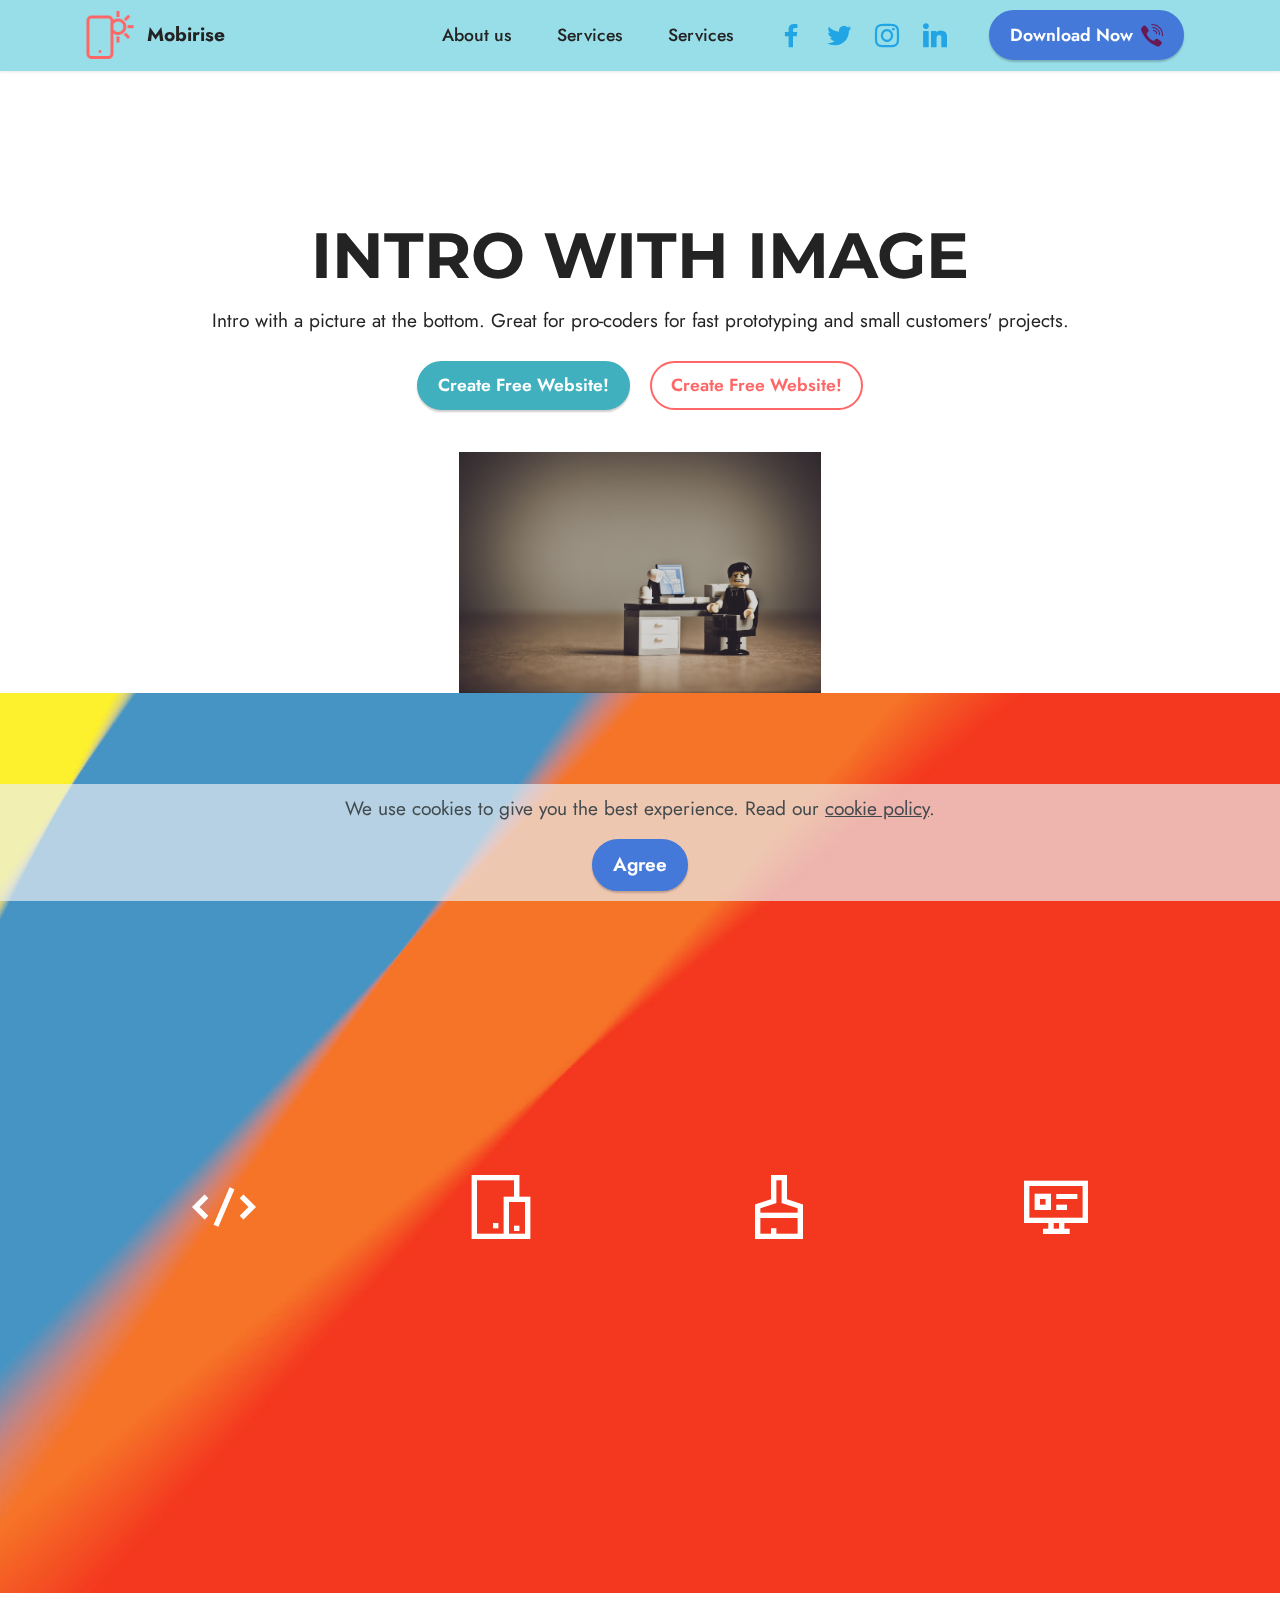
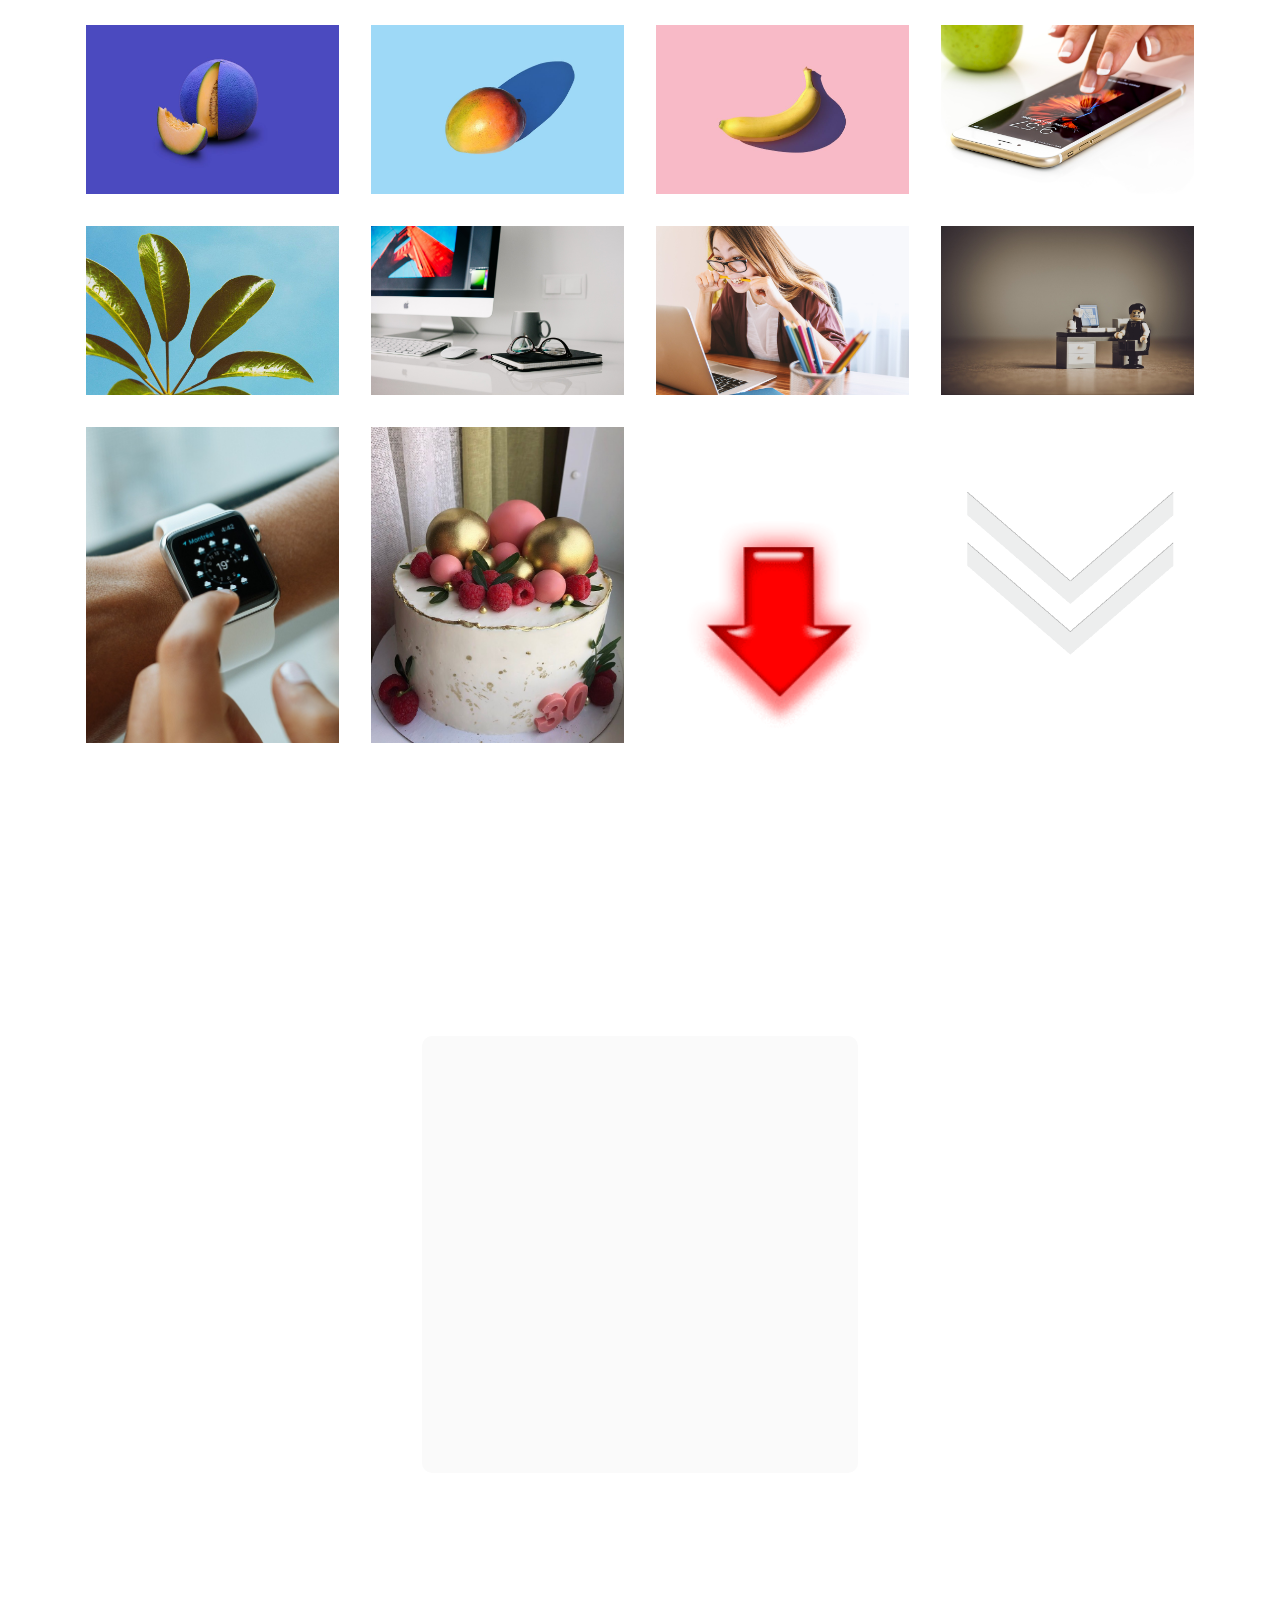
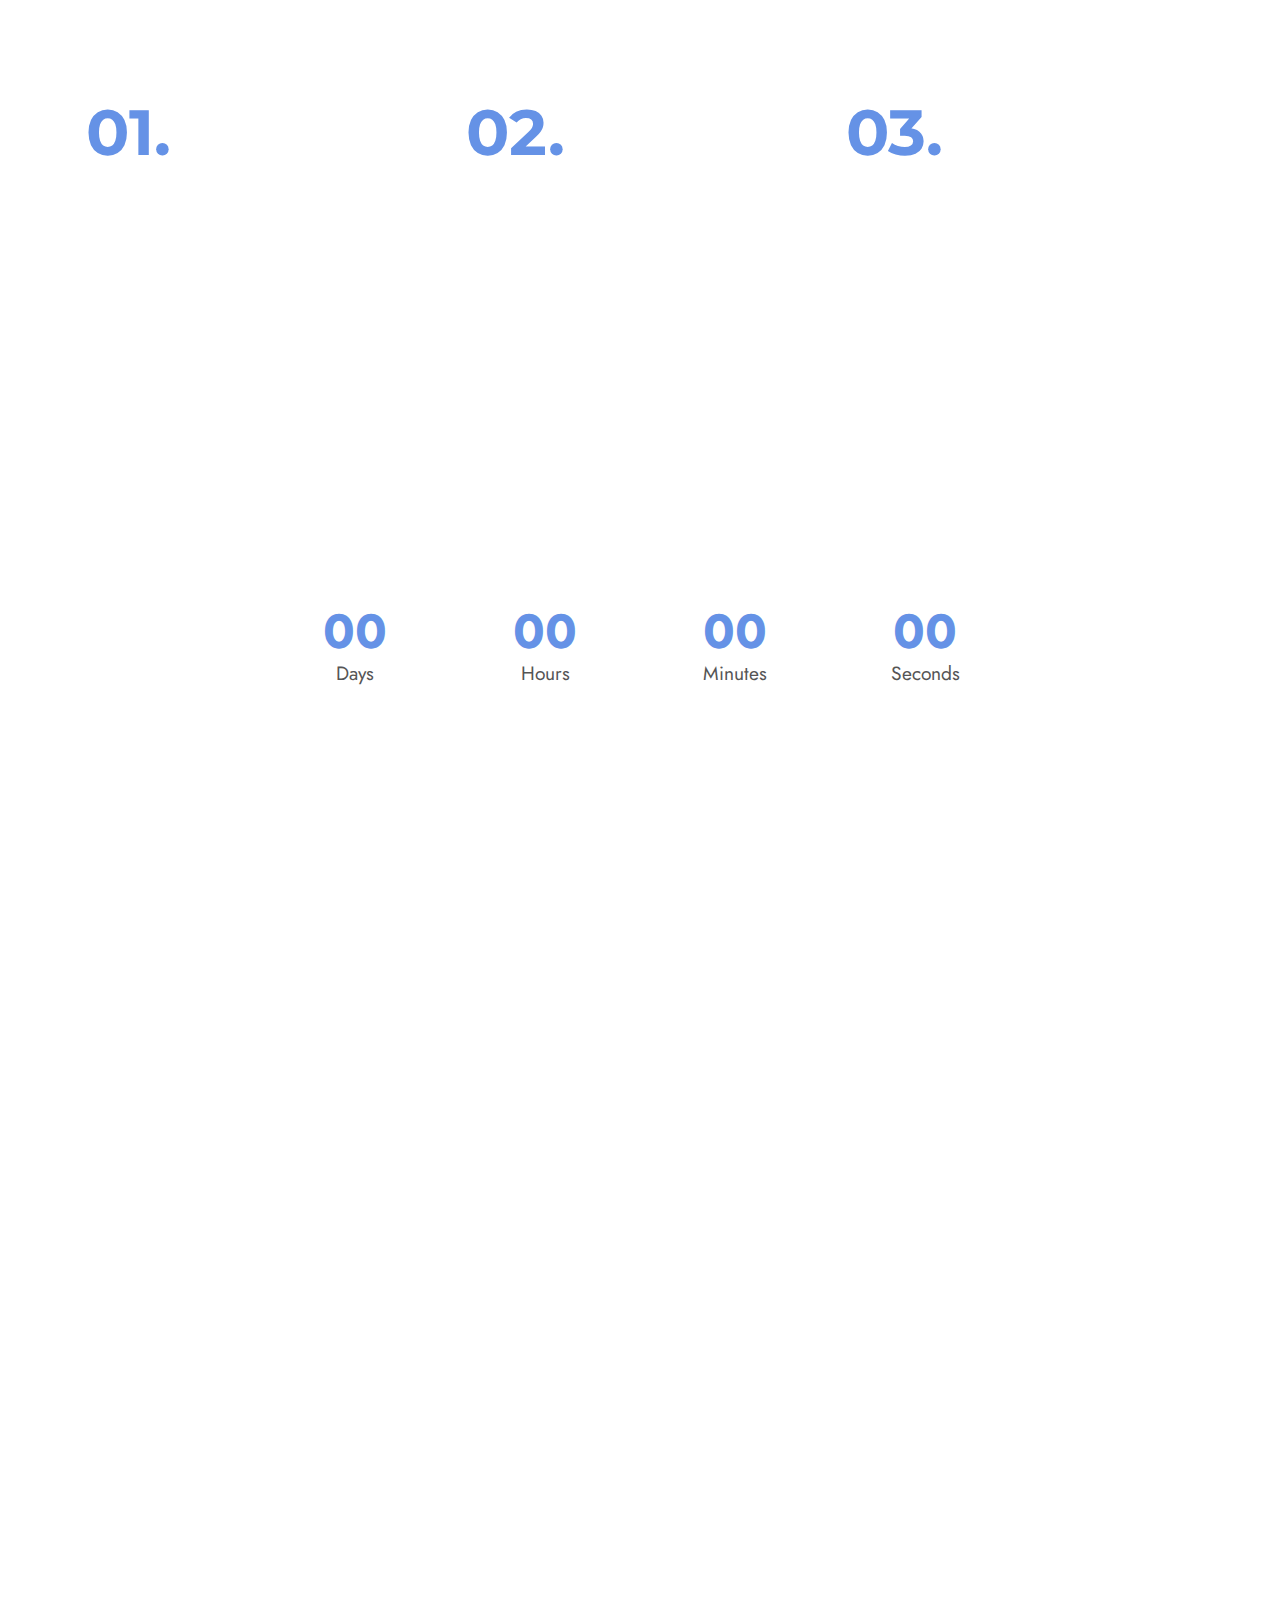
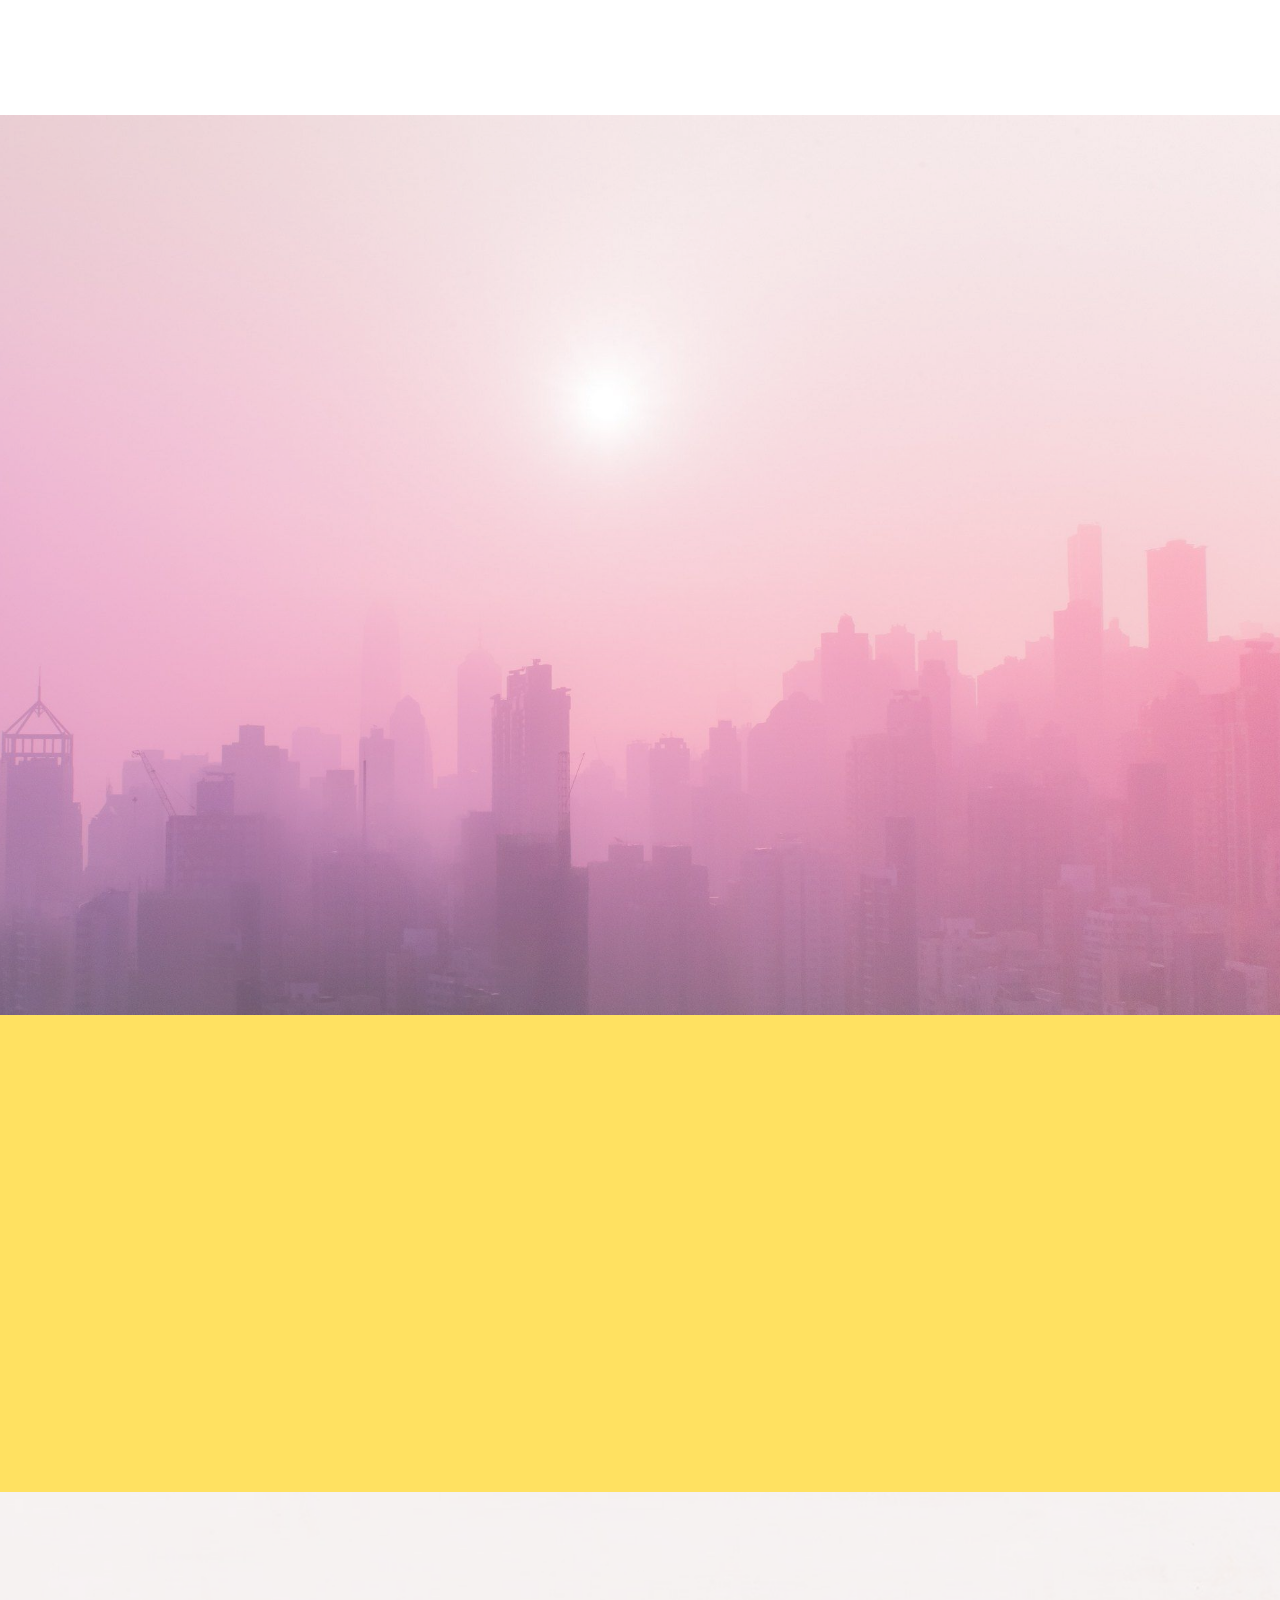
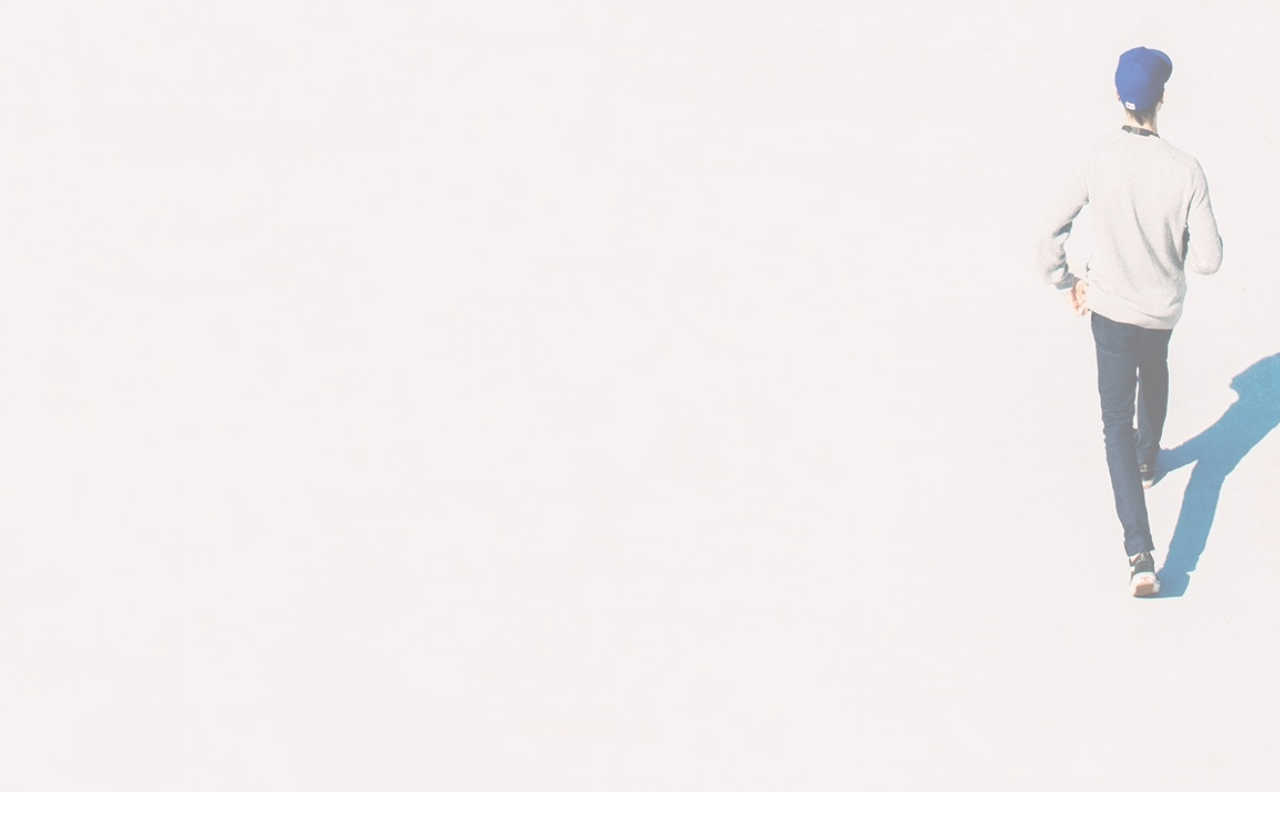
==== commit 2716775b: "заменила слово" ====
--- a/index.html
+++ b/index.html
@@ -8,13 +8,13 @@
   <meta name="twitter:card" content="summary_large_image"/>
   <meta name="twitter:image:src" content="assets/images/index-meta.png">
   <meta property="og:image" content="assets/images/index-meta.png">
-  <meta name="twitter:title" content="Home">
+  <meta name="twitter:title" content="Главная">
   <meta name="viewport" content="width=device-width, initial-scale=1, minimum-scale=1">
   <link rel="shortcut icon" href="assets/images/logo.png" type="image/x-icon">
   <meta name="description" content="">
   
   
-  <title>Home</title>
+  <title>Главная</title>
   <link rel="stylesheet" href="assets/web/assets/mobirise-icons2/mobirise2.css">
   <link rel="stylesheet" href="assets/tether/tether.min.css">
   <link rel="stylesheet" href="assets/bootstrap/css/bootstrap.min.css">
@@ -117,8 +117,7 @@
         <div class="media-container">
             <div class="col-md-12 align-center">
                 <h1 class="mbr-section-title mbr-white mbr-bold mbr-fonts-style mb-3 display-1">
-                    INTRO WITH ICONS
-                </h1>
+                    привет мир</h1>
                 <p class="mbr-text mbr-white mbr-fonts-style display-7">
                     Full screen intro with background image, color overlay and icons
                 </p>
@@ -171,6 +170,356 @@
     </div>
 </section>
 
+<section class="gallery6 mbr-gallery cid-sC7a67s2C4" id="gallery6-f">
+    
+
+    
+
+    <div class="container">
+        
+        <div class="row mbr-gallery mt-4">
+            <div class="col-12 col-md-6 col-lg-3 item gallery-image">
+                <div class="item-wrapper" data-toggle="modal" data-target="#sC8gfiX2Pr-modal">
+                    <img class="w-100" src="assets/images/features1.jpg" alt="" data-slide-to="0" data-target="#lb-sC8gfiX2Pr">
+                    <div class="icon-wrapper">
+                        <span class="mobi-mbri mobi-mbri-search mbr-iconfont mbr-iconfont-btn"></span>
+                    </div>
+                </div>
+                
+            </div>
+            <div class="col-12 col-md-6 col-lg-3 item gallery-image">
+                <div class="item-wrapper" data-toggle="modal" data-target="#sC8gfiX2Pr-modal">
+                    <img class="w-100" src="assets/images/features2.jpg" alt="" data-slide-to="1" data-target="#lb-sC8gfiX2Pr">
+                    <div class="icon-wrapper">
+                        <span class="mobi-mbri mobi-mbri-search mbr-iconfont mbr-iconfont-btn"></span>
+                    </div>
+                </div>
+                
+            </div>
+            <div class="col-12 col-md-6 col-lg-3 item gallery-image">
+                <div class="item-wrapper" data-toggle="modal" data-target="#sC8gfiX2Pr-modal">
+                    <img class="w-100" src="assets/images/features3.jpg" alt="" data-slide-to="2" data-target="#lb-sC8gfiX2Pr">
+                    <div class="icon-wrapper">
+                        <span class="mobi-mbri mobi-mbri-search mbr-iconfont mbr-iconfont-btn"></span>
+                    </div>
+                </div>
+                
+            </div><div class="col-12 col-md-6 col-lg-3 item gallery-image">
+                <div class="item-wrapper" data-toggle="modal" data-target="#sC8gfiX2Pr-modal">
+                    <img class="w-100" src="assets/images/mbr-8.jpg" alt="" data-slide-to="3" data-target="#lb-sC8gfiX2Pr">
+                    <div class="icon-wrapper">
+                        <span class="mobi-mbri mobi-mbri-search mbr-iconfont mbr-iconfont-btn"></span>
+                    </div>
+                </div>
+                
+            </div>
+            <div class="col-12 col-md-6 col-lg-3 item gallery-image">
+                <div class="item-wrapper" data-toggle="modal" data-target="#sC8gfiX2Pr-modal">
+                    <img class="w-100" src="assets/images/features4.jpg" alt="" data-slide-to="4" data-target="#lb-sC8gfiX2Pr">
+                    <div class="icon-wrapper">
+                        <span class="mobi-mbri mobi-mbri-search mbr-iconfont mbr-iconfont-btn"></span>
+                    </div>
+                </div>
+                
+            </div><div class="col-12 col-md-6 col-lg-3 item gallery-image">
+                <div class="item-wrapper" data-toggle="modal" data-target="#sC8gfiX2Pr-modal">
+                    <img class="w-100" src="assets/images/mbr-9.jpg" alt="" data-slide-to="5" data-target="#lb-sC8gfiX2Pr">
+                    <div class="icon-wrapper">
+                        <span class="mobi-mbri mobi-mbri-search mbr-iconfont mbr-iconfont-btn"></span>
+                    </div>
+                </div>
+                
+            </div><div class="col-12 col-md-6 col-lg-3 item gallery-image">
+                <div class="item-wrapper" data-toggle="modal" data-target="#sC8gfiX2Pr-modal">
+                    <img class="w-100" src="assets/images/mbr-10.jpg" alt="" data-slide-to="6" data-target="#lb-sC8gfiX2Pr">
+                    <div class="icon-wrapper">
+                        <span class="mobi-mbri mobi-mbri-search mbr-iconfont mbr-iconfont-btn"></span>
+                    </div>
+                </div>
+                
+            </div><div class="col-12 col-md-6 col-lg-3 item gallery-image">
+                <div class="item-wrapper" data-toggle="modal" data-target="#sC8gfiX2Pr-modal">
+                    <img class="w-100" src="assets/images/mbr.jpg" alt="" data-slide-to="7" data-target="#lb-sC8gfiX2Pr">
+                    <div class="icon-wrapper">
+                        <span class="mobi-mbri mobi-mbri-search mbr-iconfont mbr-iconfont-btn"></span>
+                    </div>
+                </div>
+                
+            </div><div class="col-12 col-md-6 col-lg-3 item gallery-image">
+                <div class="item-wrapper" data-toggle="modal" data-target="#sC8gfiX2Pr-modal">
+                    <img class="w-100" src="assets/images/mbr-11.jpg" alt="" data-slide-to="8" data-target="#lb-sC8gfiX2Pr">
+                    <div class="icon-wrapper">
+                        <span class="mobi-mbri mobi-mbri-search mbr-iconfont mbr-iconfont-btn"></span>
+                    </div>
+                </div>
+                
+            </div><div class="col-12 col-md-6 col-lg-3 item gallery-image">
+                <div class="item-wrapper" data-toggle="modal" data-target="#sC8gfiX2Pr-modal">
+                    <img class="w-100" src="assets/images/164290080-175585927-427443135306799-1976622129359699418-n.jpg" alt="" data-slide-to="9" data-target="#lb-sC8gfiX2Pr">
+                    <div class="icon-wrapper">
+                        <span class="mobi-mbri mobi-mbri-search mbr-iconfont mbr-iconfont-btn"></span>
+                    </div>
+                </div>
+                
+            </div><div class="col-12 col-md-6 col-lg-3 item gallery-image">
+                <div class="item-wrapper" data-toggle="modal" data-target="#sC8gfiX2Pr-modal">
+                    <img class="w-100" src="assets/images/ed54de-2ec50ec6e4f546099d9244e86a09640e-mv2.gif" alt="" data-slide-to="10" data-target="#lb-sC8gfiX2Pr">
+                    <div class="icon-wrapper">
+                        <span class="mobi-mbri mobi-mbri-search mbr-iconfont mbr-iconfont-btn"></span>
+                    </div>
+                </div>
+                
+            </div><div class="col-12 col-md-6 col-lg-3 item gallery-image">
+                <div class="item-wrapper" data-toggle="modal" data-target="#sC8gfiX2Pr-modal">
+                    <img class="w-100" src="assets/images/unnamed.gif" alt="" data-slide-to="11" data-target="#lb-sC8gfiX2Pr">
+                    <div class="icon-wrapper">
+                        <span class="mobi-mbri mobi-mbri-search mbr-iconfont mbr-iconfont-btn"></span>
+                    </div>
+                </div>
+                
+            </div>
+        </div>
+
+        <div class="modal mbr-slider" tabindex="-1" role="dialog" aria-hidden="true" id="sC8gfiX2Pr-modal">
+            <div class="modal-dialog" role="document">
+                <div class="modal-content">
+                    <div class="modal-body">
+                        <div class="carousel slide" id="lb-sC8gfiX2Pr" data-interval="5000">
+                            <div class="carousel-inner">
+                                <div class="carousel-item active">
+                                    <img class="d-block w-100" src="assets/images/features1.jpg" alt="">
+                                </div>
+                                <div class="carousel-item">
+                                    <img class="d-block w-100" src="assets/images/features2.jpg" alt="">
+                                </div>
+                                <div class="carousel-item">
+                                    <img class="d-block w-100" src="assets/images/features3.jpg" alt="">
+                                </div><div class="carousel-item">
+                                    <img class="d-block w-100" src="assets/images/mbr-8.jpg" alt="">
+                                </div>
+                                <div class="carousel-item">
+                                    <img class="d-block w-100" src="assets/images/features4.jpg" alt="">
+                                </div><div class="carousel-item">
+                                    <img class="d-block w-100" src="assets/images/mbr-9.jpg" alt="">
+                                </div><div class="carousel-item">
+                                    <img class="d-block w-100" src="assets/images/mbr-10.jpg" alt="">
+                                </div><div class="carousel-item">
+                                    <img class="d-block w-100" src="assets/images/mbr.jpg" alt="">
+                                </div><div class="carousel-item">
+                                    <img class="d-block w-100" src="assets/images/mbr-11.jpg" alt="">
+                                </div><div class="carousel-item">
+                                    <img class="d-block w-100" src="assets/images/164290080-175585927-427443135306799-1976622129359699418-n.jpg" alt="">
+                                </div><div class="carousel-item">
+                                    <img class="d-block w-100" src="assets/images/ed54de-2ec50ec6e4f546099d9244e86a09640e-mv2.gif" alt="">
+                                </div><div class="carousel-item">
+                                    <img class="d-block w-100" src="assets/images/unnamed.gif" alt="">
+                                </div>
+                            </div>
+                            <ol class="carousel-indicators">
+                                <li data-slide-to="0" class="active" data-target="#lb-sC8gfiX2Pr"></li>
+                                <li data-slide-to="1" data-target="#lb-sC8gfiX2Pr"></li>
+                                <li data-slide-to="2" data-target="#lb-sC8gfiX2Pr"></li><li data-slide-to="3" data-target="#lb-sC8gfiX2Pr"></li>
+                                <li data-slide-to="4" data-target="#lb-sC8gfiX2Pr"></li><li data-slide-to="5" data-target="#lb-sC8gfiX2Pr"></li><li data-slide-to="6" data-target="#lb-sC8gfiX2Pr"></li><li data-slide-to="7" data-target="#lb-sC8gfiX2Pr"></li><li data-slide-to="8" data-target="#lb-sC8gfiX2Pr"></li><li data-slide-to="9" data-target="#lb-sC8gfiX2Pr"></li><li data-slide-to="10" data-target="#lb-sC8gfiX2Pr"></li><li data-slide-to="11" data-target="#lb-sC8gfiX2Pr"></li>
+                            </ol>
+                            <a role="button" href="" class="close" data-dismiss="modal" aria-label="Close">
+                            </a>
+                            <a class="carousel-control-prev carousel-control" role="button" data-slide="prev" href="#lb-sC8gfiX2Pr">
+                                <span class="mobi-mbri mobi-mbri-arrow-prev" aria-hidden="true"></span>
+                                <span class="sr-only">Previous</span>
+                            </a>
+                            <a class="carousel-control-next carousel-control" role="button" data-slide="next" href="#lb-sC8gfiX2Pr">
+                                <span class="mobi-mbri mobi-mbri-arrow-next" aria-hidden="true"></span>
+                                <span class="sr-only">Next</span>
+                            </a>
+                        </div>
+                    </div>
+                </div>
+            </div>
+        </div>
+    </div>
+</section>
+
+<section class="form7 cid-sC7dQIG7le" id="form7-i">
+    
+    
+    <div class="container">
+        <div class="mbr-section-head">
+            <h3 class="mbr-section-title mbr-fonts-style align-center mb-0 display-2">
+                <strong>Get in Touch</strong>
+            </h3>
+            
+        </div>
+        <div class="row justify-content-center mt-4">
+            <div class="col-lg-8 mx-auto mbr-form" data-form-type="formoid">
+                <form action="https://mobirise.eu/" method="POST" class="mbr-form form-with-styler mx-auto" data-form-title="Form Name"><input type="hidden" name="email" data-form-email="true" value="anIelDIshuBVeLPMyT+1ktPl6lxnFlZKdmpP6uiBZ9Gnywi+I+qaKb/yEESg1RcRhWTRhhFCf5UhdDpkNiQPJVhd6Ejc6uh5rmjvyCcJefGfURuAIAPrdcM21zk4zv2+">
+                    <p class="mbr-text mbr-fonts-style align-center mb-4 display-7">
+                        One of our team will be in contact with you shortly.
+                    </p>
+                    <div class="row">
+                        <div hidden="hidden" data-form-alert="" class="alert alert-success col-12">Thanks for filling
+                            out the form!</div>
+                        <div hidden="hidden" data-form-alert-danger="" class="alert alert-danger col-12">Oops...! some
+                            problem!</div>
+                    </div>
+                    <div class="dragArea row">
+                        <div class="col-lg-12 col-md-12 col-sm-12 form-group" data-for="name">
+                            <input type="text" name="name" placeholder="Name" data-form-field="name" class="form-control" value="" id="name-form7-i">
+                        </div>
+                        <div class="col-lg-12 col-md-12 col-sm-12 form-group" data-for="email">
+                            <input type="email" name="email" placeholder="Email" data-form-field="email" class="form-control" value="" id="email-form7-i">
+                        </div>
+                        <div data-for="phone" class="col-lg-12 col-md-12 col-sm-12 form-group">
+                            <input type="tel" name="phone" placeholder="Phone" data-form-field="phone" class="form-control" value="" id="phone-form7-i">
+                        </div>
+                        <div class="col-auto mbr-section-btn align-center">
+                            <button type="submit" class="btn btn-primary display-4">Submit</button>
+                        </div>
+                    </div>
+                </form>
+            </div>
+        </div>
+    </div>
+</section>
+
+<section class="features23 cid-sC7e1nTb5M" id="features23-j">
+
+    
+
+    
+    <div class="container">
+        <div class="card-wrapper">
+            <div class="card-box align-left">
+                
+                
+                
+            </div>
+        </div>
+        <!-- col-12 col-md-6 col-lg-4 -->
+        <div class="row justify-content-center content-row mt-4">
+            <div class="card p-4 p-md-3 col-md-6 col-lg-4">
+                <div class="card-box">
+                    <div class="title">
+                        <span class="num mbr-fonts-style display-1"><strong>01.</strong></span>
+                    </div>
+                    <h4 class="card-title mbr-fonts-style display-5">
+                        <strong>Specification</strong>
+                    </h4>
+                    <p class="mbr-text card-text mbr-fonts-style display-7">
+                        Mobirise is perfect for non-techies who are not familiar with the intricacies of web
+                        development.
+                    </p>
+                </div>
+            </div>
+            <div class="card p-4 p-md-3 col-md-6 col-lg-4">
+                <div class="card-box">
+                    <div class="title">
+                        <span class="num mbr-fonts-style display-1"><strong>02.</strong></span>
+                    </div>
+                    <h4 class="card-title mbr-fonts-style display-5">
+                        <strong>Project Planning</strong>
+                    </h4>
+                    <p class="mbr-text card-text mbr-fonts-style display-7">
+                        Mobirise is perfect for non-techies who are not familiar with the intricacies of web
+                        development.
+                    </p>
+                </div>
+            </div>
+            <div class="card p-4 p-md-3 col-md-6 col-lg-4">
+                <div class="card-box">
+                    <div class="title">
+                        <span class="num mbr-fonts-style display-1"><strong>03.</strong></span>
+                    </div>
+                    <h4 class="card-title mbr-fonts-style display-5">
+                        <strong>Deployment</strong>
+                    </h4>
+                    <p class="mbr-text card-text mbr-fonts-style display-7">
+                        Mobirise is perfect for non-techies who are not familiar with the intricacies of web
+                        development.
+                    </p>
+                </div>
+            </div>
+            
+            
+            
+            
+            
+        </div>
+    </div>
+</section>
+
+<section class="countdown3 cid-sC7e7jqL61" id="countdown3-k">
+    
+    
+    <div class="container">
+        <div class="row justify-content-center">
+            <div class="col-lg-8">
+                <h3 class="mbr-section-title mb-5 align-center mbr-fonts-style display-2">
+                    <strong>Coming Soon</strong>
+                </h3>
+                
+                <div class="countdown-cont align-center mb-5">
+                    <div class="daysCountdown col-xs-3 col-sm-3 col-md-3" title="Days"></div>
+                    <div class="hoursCountdown col-xs-3 col-sm-3 col-md-3" title="Hours"></div>
+                    <div class="minutesCountdown col-xs-3 col-sm-3 col-md-3" title="Minutes"></div>
+                    <div class="secondsCountdown col-xs-3 col-sm-3 col-md-3" title="Seconds"></div>
+                    <div class="countdown" data-due-date="2021/01/01"></div>
+                </div>
+                <p class="mbr-text mb-5 align-center mbr-fonts-style display-7">
+                    Follow us online to find out when we launch.
+                </p>
+                <div class="icons-menu row justify-content-center display-7">
+                    
+                    
+                    
+                    
+                <div class="soc-item col-auto">
+                        <a href="https://instagram.com/mobirise" target="_blank" class="social__link">
+                            <span class="mbr-iconfont socicon-instagram socicon"></span>
+                        </a>
+                    </div><div class="soc-item col-auto">
+                        <a href="https://twitter.com/mobirise" target="_blank" class="social__link">
+                            <span class="mbr-iconfont socicon-twitter socicon"></span>
+                        </a>
+                    </div><div class="soc-item col-auto">
+                        <a href="https://facebook.com/Mobirise/" target="_blank" class="social__link">
+                            <span class="mbr-iconfont socicon socicon-facebook"></span>
+                        </a>
+                    </div><div class="soc-item col-auto">
+                        <a href="https://youtube.com/c/mobirise" target="_blank" class="social__link">
+                            <span class="mbr-iconfont socicon socicon-youtube"></span>
+                        </a>
+                    </div></div>
+                
+            </div>
+        </div>
+    </div>
+</section>
+
+<section class="video3 cid-sC7bSTOUVu" id="video3-h">
+    
+    
+    <div class="container">
+        <div class="mbr-section-head">
+            <h4 class="mbr-section-title mbr-fonts-style mb-0 display-2">
+                <strong>View in Action</strong></h4>
+            <h5 class="mbr-section-subtitle mbr-fonts-style mb-0 mt-2 display-7">Click on the video in this block to set the link to
+                your own video.</h5>
+        </div>
+        <div class="row mt-4">
+            <div class="col-12 col-md-6 video-block">
+                <div class="video-wrapper"><iframe class="mbr-embedded-video" src="https://www.youtube.com/embed/HujDEPAWboE?rel=0&amp;amp;showinfo=0&amp;autoplay=0&amp;loop=0" width="800" height="600" frameborder="0" allowfullscreen></iframe></div>
+                <p class="mbr-text pt-2 mbr-fonts-style display-4">
+                    Video Description</p>
+            </div>
+            <div class="col-12 col-md-6 video-block">
+                <div class="video-wrapper"><iframe class="mbr-embedded-video" src="https://www.youtube.com/embed/VA8PzkQa8d8?rel=0&amp;amp;showinfo=0&amp;autoplay=0&amp;loop=0" width="800" height="600" frameborder="0" allowfullscreen></iframe></div>
+                <p class="mbr-text pt-2 mbr-fonts-style display-4">
+                    Video Description</p>
+            </div>
+        </div>
+    </div>
+</section>
+
 <section class="header13 cid-sC1fqVSFnD mbr-fullscreen" id="header13-6">
 
     
@@ -232,7 +581,7 @@
                 </div>
             </div>
             <div class="col-lg-3 offset-lg-1 mbr-form" data-form-type="formoid">
-                <form action="https://mobirise.eu/" method="POST" class="mbr-form form-with-styler" data-form-title="Form Name"><input type="hidden" name="email" data-form-email="true" value="fi/aGmFZUkWyB5PX0YtAdgftxb+FkityXfg/YeJgrkGiS9k5jsz6oE0tyLUm0aOIaKaL1ZDE6piSAHXrDjiVMeCrtCdqchDGtcryP42sQ4YkjqIKkq4Hym3Pm78neYQg">
+                <form action="https://mobirise.eu/" method="POST" class="mbr-form form-with-styler" data-form-title="Form Name"><input type="hidden" name="email" data-form-email="true" value="Vbs5rrtGbz8sKC80hZ5i5n99bJV6MxHOFFnH0SkDPRihAHBhqe8Zz5w47j/+iCttpyr1WvC27cZDMOOFupe8UyBoUfaWUuAl5gR/lLjf1/uhj/+zMsVyydJahy8r4Iq2">
                     <div class="row">
                         <div hidden="hidden" data-form-alert="" class="alert alert-success col-12">Thanks for filling out
                             the form!</div>
@@ -274,7 +623,7 @@
     <div class="align-center container">
         <div class="row justify-content-center">
             <div class="col-lg-8 mx-auto mbr-form" data-form-type="formoid">
-                <form action="https://mobirise.eu/" method="POST" class="mbr-form form-with-styler" data-form-title="Form Name"><input type="hidden" name="email" data-form-email="true" value="ZGGLp5g6LcXWCzYs/ZB0R9R7RjtXSVwYpSo7nicnFsfD+AMrLyjmXn8btXtTFksKoQuzwxixKc9M3scQgGsUX/PXCzWY+IDec6DcHOHOWacgRzoo+ntOmQXUbk1rHXCH">
+                <form action="https://mobirise.eu/" method="POST" class="mbr-form form-with-styler" data-form-title="Form Name"><input type="hidden" name="email" data-form-email="true" value="DFY4yIZox8A4Z6AnfFfCLDENRBTAg+VtfFal7wZD0GQGdENYTpMhMVUOVvpzT8o4h8WuV1XnBpnsIaEoX9HwHGgZ2hSDKj7tnNZ5MMuicwC33DfdFqHknSPm3QFKkr+4">
                     <div class="row">
                         <div hidden="hidden" data-form-alert="" class="alert alert-success col-12">Thanks for filling
                             out the form!</div>
@@ -304,9 +653,11 @@
             </div>
         </div>
     </div>
-</section><section style="background-color: #fff; font-family: -apple-system, BlinkMacSystemFont, 'Segoe UI', 'Roboto', 'Helvetica Neue', Arial, sans-serif; color:#aaa; font-size:12px; padding: 0; align-items: center; display: flex;"><a href="https://mobirise.site/d" style="flex: 1 1; height: 3rem; padding-left: 1rem;"></a><p style="flex: 0 0 auto; margin:0; padding-right:1rem;"><a href="https://mobirise.site/q" style="color:#aaa;">This site</a> was built with Mobirise website theme</p></section><script src="assets/web/assets/jquery/jquery.min.js"></script>  <script src="assets/popper/popper.min.js"></script>  <script src="assets/tether/tether.min.js"></script>  <script src="assets/bootstrap/js/bootstrap.min.js"></script>  <script src="assets/smoothscroll/smooth-scroll.js"></script>  <script src="assets/viewportchecker/jquery.viewportchecker.js"></script>  <script src="assets/dropdown/js/nav-dropdown.js"></script>  <script src="assets/dropdown/js/navbar-dropdown.js"></script>  <script src="assets/touchswipe/jquery.touch-swipe.min.js"></script>  <script src="assets/ytplayer/jquery.mb.ytplayer.min.js"></script>  <script src="assets/vimeoplayer/jquery.mb.vimeo_player.js"></script>  <script src="assets/formstyler/jquery.formstyler.js"></script>  <script src="assets/formstyler/jquery.formstyler.min.js"></script>  <script src="assets/datepicker/jquery.datetimepicker.full.js"></script>  <script src="assets/theme/js/script.js"></script>  <script src="assets/formoid/formoid.min.js"></script>  
-  
-  
-  <input name="animation" type="hidden">
+</section><section style="background-color: #fff; font-family: -apple-system, BlinkMacSystemFont, 'Segoe UI', 'Roboto', 'Helvetica Neue', Arial, sans-serif; color:#aaa; font-size:12px; padding: 0; align-items: center; display: flex;"><a href="https://mobirise.site/v" style="flex: 1 1; height: 3rem; padding-left: 1rem;"></a><p style="flex: 0 0 auto; margin:0; padding-right:1rem;">How to create your own website - <a href="https://mobirise.site/x" style="color:#aaa;">Find more</a></p></section><script src="assets/web/assets/jquery/jquery.min.js"></script>  <script src="assets/popper/popper.min.js"></script>  <script src="assets/tether/tether.min.js"></script>  <script src="assets/bootstrap/js/bootstrap.min.js"></script>  <script src="assets/web/assets/cookies-alert-plugin/cookies-alert-core.js"></script>  <script src="assets/web/assets/cookies-alert-plugin/cookies-alert-script.js"></script>  <script src="assets/smoothscroll/smooth-scroll.js"></script>  <script src="assets/viewportchecker/jquery.viewportchecker.js"></script>  <script src="assets/dropdown/js/nav-dropdown.js"></script>  <script src="assets/dropdown/js/navbar-dropdown.js"></script>  <script src="assets/touchswipe/jquery.touch-swipe.min.js"></script>  <script src="assets/ytplayer/jquery.mb.ytplayer.min.js"></script>  <script src="assets/vimeoplayer/jquery.mb.vimeo_player.js"></script>  <script src="assets/formstyler/jquery.formstyler.js"></script>  <script src="assets/formstyler/jquery.formstyler.min.js"></script>  <script src="assets/datepicker/jquery.datetimepicker.full.js"></script>  <script src="assets/countdown/jquery.countdown.min.js"></script>  <script src="assets/playervimeo/vimeo_player.js"></script>  <script src="assets/theme/js/script.js"></script>  <script src="assets/formoid/formoid.min.js"></script>  
+  
+  
+<input name="cookieData" type="hidden" data-cookie-customDialogSelector='null' data-cookie-colorText='#424a4d' data-cookie-colorBg='rgba(234, 239, 241, 0.68)' data-cookie-textButton='Agree' data-cookie-colorButton='' data-cookie-colorLink='#424a4d' data-cookie-underlineLink='true' data-cookie-text="We use cookies to give you the best experience. Read our <a href='privacy.html'>cookie policy</a>.">
+   <div id="scrollToTop" class="scrollToTop mbr-arrow-up"><a style="text-align: center;"><i class="mbr-arrow-up-icon mbr-arrow-up-icon-cm cm-icon cm-icon-smallarrow-up"></i></a></div>
+    <input name="animation" type="hidden">
   </body>
 </html>--- a/assets/mobirise/css/mbr-additional.css
+++ b/assets/mobirise/css/mbr-additional.css
@@ -594,8 +594,8 @@
   color: #ffffff;
 }
 /* Scroll to top button*/
-.scrollToTop_wraper {
-  display: none;
+#scrollToTop a {
+  border-radius: 100px;
 }
 .form-control {
   font-family: 'Jost', sans-serif;
@@ -1117,6 +1117,387 @@
 .cid-sC1elOgzOi .card-wrapper .card-title {
   color: #ffffff;
 }
+.cid-sC7a67s2C4 {
+  padding-top: 0rem;
+  padding-bottom: 6rem;
+  background-color: #ffffff;
+}
+.cid-sC7a67s2C4 .item {
+  padding-bottom: 2rem;
+}
+.cid-sC7a67s2C4 .item-wrapper {
+  height: 100%;
+  position: relative;
+}
+.cid-sC7a67s2C4 .item-wrapper img {
+  height: 100%;
+  object-fit: cover;
+}
+.cid-sC7a67s2C4 .item-wrapper .icon-wrapper {
+  pointer-events: none;
+  position: absolute;
+  width: 60px;
+  height: 60px;
+  font-size: 22px;
+  left: 50%;
+  top: 50%;
+  display: flex;
+  align-items: center;
+  justify-content: center;
+  border: 2px solid #ffffff;
+  border-radius: 50%;
+  opacity: 0;
+  color: #ffffff;
+  transform: translateX(-50%) translateY(-50%);
+  background-color: #1b1b1b;
+  transition: 0.2s;
+}
+.cid-sC7a67s2C4 .item-wrapper:hover .icon-wrapper {
+  opacity: 0.7;
+}
+.cid-sC7a67s2C4 .carousel-control,
+.cid-sC7a67s2C4 .close {
+  background: #1b1b1b;
+}
+.cid-sC7a67s2C4 .carousel-control-prev {
+  margin-left: 2.5rem;
+}
+.cid-sC7a67s2C4 .carousel-control-prev span {
+  margin-right: 5px;
+}
+.cid-sC7a67s2C4 .carousel-control-next {
+  margin-right: 2.5rem;
+}
+.cid-sC7a67s2C4 .carousel-control-next span {
+  margin-left: 5px;
+}
+.cid-sC7a67s2C4 .close {
+  position: fixed;
+  opacity: 0.5;
+  font-size: 22px;
+  font-weight: 300;
+  width: 60px;
+  height: 60px;
+  border-radius: 50%;
+  color: #fff;
+  top: 2.5rem;
+  right: 2.5rem;
+  border: 2px solid #fff;
+  text-shadow: none;
+  z-index: 5;
+  transition: opacity 0.3s ease;
+  font-family: 'Moririse2';
+  align-items: center;
+  justify-content: center;
+  display: flex;
+}
+.cid-sC7a67s2C4 .close::before {
+  content: '\e91a';
+}
+.cid-sC7a67s2C4 .close:hover {
+  opacity: 1;
+  background: #000;
+  color: #fff;
+}
+.cid-sC7a67s2C4 .carousel-control {
+  display: flex;
+  top: 50%;
+  width: 60px;
+  height: 60px;
+  margin-top: -1.5rem;
+  font-size: 22px;
+  background-color: rgba(0, 0, 0, 0.5);
+  border: 2px solid #fff;
+  border-radius: 50%;
+  transition: all 0.3s;
+}
+.cid-sC7a67s2C4 .carousel-control.carousel-control-prev {
+  left: 0;
+  margin-left: 2.5rem;
+}
+.cid-sC7a67s2C4 .carousel-control.carousel-control-next {
+  right: 0;
+  margin-right: 2.5rem;
+}
+@media (max-width: 767px) {
+  .cid-sC7a67s2C4 .carousel-control {
+    top: auto;
+    bottom: 1rem;
+  }
+}
+.cid-sC7a67s2C4 .carousel-indicators {
+  position: absolute;
+  bottom: 0;
+  margin-bottom: 3px;
+}
+.cid-sC7a67s2C4 .carousel-indicators li {
+  max-width: 15px;
+  height: 15px;
+  width: 15px;
+  max-height: 15px;
+  margin: 3px;
+  background-color: rgba(0, 0, 0, 0.5);
+  border: 2px solid #fff;
+  border-radius: 50%;
+  opacity: 0.5;
+  transition: all 0.3s;
+}
+.cid-sC7a67s2C4 .carousel-indicators li.active,
+.cid-sC7a67s2C4 .carousel-indicators li:hover {
+  opacity: 0.9;
+}
+.cid-sC7a67s2C4 .carousel-indicators li::after,
+.cid-sC7a67s2C4 .carousel-indicators li::before {
+  content: none;
+}
+.cid-sC7a67s2C4 .carousel-indicators.ie-fix {
+  left: 50%;
+  display: block;
+  width: 60%;
+  margin-left: -30%;
+  text-align: center;
+}
+@media (max-width: 768px) {
+  .cid-sC7a67s2C4 .carousel-indicators {
+    display: none !important;
+  }
+}
+@media (max-width: 991px) {
+  .cid-sC7a67s2C4 .carousel-indicators {
+    margin-bottom: 3.625rem !important;
+    padding-left: 2.5rem;
+    padding-right: 2.5rem;
+  }
+}
+@media (max-width: 767px) {
+  .cid-sC7a67s2C4 .carousel-indicators {
+    display: none;
+  }
+}
+.cid-sC7a67s2C4 .carousel-inner {
+  display: flex;
+  align-items: center;
+}
+.cid-sC7a67s2C4 .carousel-inner > .active {
+  display: block;
+}
+.cid-sC7a67s2C4 .carousel-control.left {
+  left: 0;
+  margin-left: 2.5rem;
+}
+.cid-sC7a67s2C4 .carousel-control.right {
+  right: 0;
+  margin-right: 2.5rem;
+}
+.cid-sC7a67s2C4 .carousel-control:hover {
+  background: #1b1b1b;
+  color: #fff;
+  opacity: 1;
+}
+@media (max-width: 768px) {
+  .cid-sC7a67s2C4 .carousel-control,
+  .cid-sC7a67s2C4 .carousel-indicators,
+  .cid-sC7a67s2C4 .modal .close {
+    position: fixed;
+  }
+}
+@media (max-width: 767px) {
+  .cid-sC7a67s2C4 .mbr-slider .carousel-control {
+    top: auto;
+    bottom: 20px;
+  }
+  .cid-sC7a67s2C4 .mbr-slider > .container .carousel-control {
+    margin-bottom: 0;
+  }
+}
+.cid-sC7a67s2C4 .carousel-indicators .active,
+.cid-sC7a67s2C4 .carousel-indicators li {
+  width: 7px;
+  height: 7px;
+  margin: 3px;
+  background: #000000;
+  opacity: 0.5;
+  border: 4px solid #000000;
+}
+.cid-sC7a67s2C4 .carousel-indicators .active {
+  background: #fff;
+}
+.cid-sC7a67s2C4 .carousel-indicators li {
+  max-width: 15px;
+  max-height: 15px;
+  border-radius: 50%;
+}
+.cid-sC7a67s2C4 .modal {
+  padding-left: 0 !important;
+  position: fixed;
+  overflow: hidden;
+  padding-right: 0 !important;
+}
+.cid-sC7a67s2C4 .modal-dialog {
+  margin: 0 auto;
+  max-width: 100%;
+  padding-left: 1rem;
+  padding-right: 1rem;
+}
+.cid-sC7a67s2C4 .modal-content {
+  border-radius: 0;
+  border: none;
+  background: transparent;
+}
+.cid-sC7a67s2C4 .modal-body {
+  padding: 0;
+  display: flex;
+  align-items: center;
+}
+.cid-sC7a67s2C4 .modal-body img {
+  width: 100%;
+  object-fit: contain;
+  max-height: calc(100vh - 1.75rem);
+}
+.cid-sC7a67s2C4 .carousel {
+  width: 100%;
+}
+.cid-sC7a67s2C4 .modal-backdrop.in {
+  opacity: 0.8;
+}
+.cid-sC7a67s2C4 .modal.fade .modal-dialog {
+  transition: margin-top 0.3s ease-out;
+}
+.cid-sC7a67s2C4 .modal.fade .modal-dialog,
+.cid-sC7a67s2C4 .modal.in .modal-dialog {
+  transform: none;
+}
+.cid-sC7a67s2C4 .mbr-gallery .item-wrapper {
+  cursor: pointer;
+}
+.cid-sC7a67s2C4 H6 {
+  text-align: center;
+}
+.cid-sC7dQIG7le {
+  padding-top: 5rem;
+  padding-bottom: 5rem;
+  background-color: #ffffff;
+}
+.cid-sC7dQIG7le .mbr-overlay {
+  background-color: #ffffff;
+  opacity: 0.4;
+}
+.cid-sC7dQIG7le form.mbr-form {
+  border-radius: 10px;
+  background-color: #fafafa;
+}
+@media (min-width: 992px) {
+  .cid-sC7dQIG7le form.mbr-form {
+    padding: 3rem 2rem;
+    width: 60%;
+  }
+}
+@media (max-width: 991px) {
+  .cid-sC7dQIG7le form.mbr-form {
+    padding: 1rem;
+  }
+}
+.cid-sC7dQIG7le form.mbr-form .mbr-section-btn {
+  text-align: center;
+  width: 100%;
+}
+.cid-sC7dQIG7le form.mbr-form .mbr-section-btn .btn {
+  width: 100%;
+}
+.cid-sC7e1nTb5M {
+  padding-top: 6rem;
+  padding-bottom: 6rem;
+  background-color: #ffffff;
+}
+.cid-sC7e1nTb5M .mbr-text {
+  color: #767676;
+}
+.cid-sC7e1nTb5M .mbr-section-subtitle {
+  color: #767676;
+}
+.cid-sC7e1nTb5M .title .num {
+  width: 100%;
+  display: block;
+}
+.cid-sC7e1nTb5M .title .card-title {
+  z-index: 1;
+}
+.cid-sC7e1nTb5M .num {
+  color: #6592e6;
+}
+@media (max-width: 767px) {
+  .cid-sC7e1nTb5M * {
+    text-align: center !important;
+  }
+  .cid-sC7e1nTb5M .content-column {
+    margin-bottom: 2rem;
+  }
+}
+.cid-sC7e7jqL61 {
+  padding-top: 5rem;
+  padding-bottom: 5rem;
+  background-color: #ffffff;
+}
+.cid-sC7e7jqL61 .number-wrap {
+  color: #555555;
+  text-align: center;
+}
+.cid-sC7e7jqL61 .number {
+  color: #6592e6;
+}
+.cid-sC7e7jqL61 .period {
+  display: block;
+}
+.cid-sC7e7jqL61 .dot {
+  display: none;
+}
+@media (max-width: 767px) {
+  .cid-sC7e7jqL61 .period {
+    font-size: 0.8rem;
+  }
+}
+.cid-sC7e7jqL61 .btn {
+  height: 100%;
+  margin: 0;
+}
+.cid-sC7e7jqL61 .mbr-section-btn {
+  margin-bottom: 1.2rem;
+}
+.cid-sC7e7jqL61 .icons-menu .soc-item {
+  padding-left: 8px;
+  padding-right: 8px;
+}
+.cid-sC7e7jqL61 .icons-menu .soc-item .mbr-iconfont {
+  font-size: 2rem;
+  display: flex;
+  border-radius: 50%;
+  text-align: center;
+  color: #6592e6;
+  border: 2px solid #6592e6;
+  justify-content: center;
+  align-content: center;
+  transition: all 0.3s;
+}
+.cid-sC7e7jqL61 .icons-menu .soc-item .mbr-iconfont:before {
+  padding: 0.6rem;
+}
+.cid-sC7e7jqL61 .icons-menu .soc-item .mbr-iconfont:hover {
+  background-color: #6592e6;
+  color: #ffffff;
+}
+.cid-sC7bSTOUVu {
+  padding-top: 6rem;
+  padding-bottom: 6rem;
+  background-color: #ffffff;
+}
+.cid-sC7bSTOUVu .video-wrapper iframe {
+  width: 100%;
+}
+.cid-sC7bSTOUVu .mbr-section-title,
+.cid-sC7bSTOUVu .mbr-section-subtitle,
+.cid-sC7bSTOUVu .mbr-text {
+  text-align: center;
+}
 .cid-sC1fqVSFnD {
   background-image: url("../../../assets/images/background15.jpg");
 }
@@ -1549,78 +1930,51 @@
     left: -1rem;
   }
 }
-.cid-sC2MhhsrcW {
-  padding-top: 6rem;
-  padding-bottom: 6rem;
-  background-color: #ffffff;
-}
-.cid-sC2MhhsrcW img,
-.cid-sC2MhhsrcW .item-img {
+.cid-sC2N0Aae27 {
+  background-image: url("../../../assets/images/background15.jpg");
+}
+.cid-sC2N0Aae27 .social-row .soc-item {
+  display: inline-block;
+  text-align: center;
+  margin-bottom: 1rem;
+  margin-right: .7rem;
+}
+.cid-sC2N0Aae27 .social-row .soc-item .mbr-iconfont {
+  font-size: 32px;
+  border-radius: 50%;
+  padding: 0.6rem;
+  border: 2px solid #232323;
+  transition: all 0.3s;
+  color: #232323;
+}
+.cid-sC2N0Aae27 .social-row .soc-item .mbr-iconfont:hover {
+  background-color: #232323;
+  color: #ffffff;
+}
+.cid-sC2N13JkyQ {
+  background-color: #bed3f9;
+}
+.cid-sC2N13JkyQ .row {
+  flex-direction: row-reverse;
+}
+@media (max-width: 991px) {
+  .cid-sC2N13JkyQ .image-wrapper {
+    margin-bottom: 2rem;
+  }
+}
+.cid-sC2N13JkyQ .image-wrapper img {
   width: 100%;
-}
-.cid-sC2MhhsrcW .item:focus,
-.cid-sC2MhhsrcW span:focus {
-  outline: none;
-}
-.cid-sC2MhhsrcW .item {
-  cursor: pointer;
-  margin-bottom: 2rem;
-}
-.cid-sC2MhhsrcW .item-wrapper {
-  position: relative;
-  border-radius: 4px;
-  background: #fafafa;
-  height: 100%;
-  display: flex;
-  flex-flow: column nowrap;
+  object-fit: cover;
 }
 @media (min-width: 992px) {
-  .cid-sC2MhhsrcW .item-wrapper .item-content {
-    padding: 2rem 2rem 0;
-  }
-  .cid-sC2MhhsrcW .item-wrapper .item-footer {
-    padding: 0 2rem 2rem;
-  }
-}
-@media (max-width: 991px) {
-  .cid-sC2MhhsrcW .item-wrapper .item-content {
-    padding: 1rem 1rem 0;
-  }
-  .cid-sC2MhhsrcW .item-wrapper .item-footer {
-    padding: 0 1rem 1rem;
-  }
-}
-.cid-sC2MhhsrcW .mbr-section-btn {
-  margin-top: auto !important;
-}
-.cid-sC2MhhsrcW .mbr-section-title {
-  color: #232323;
-}
-.cid-sC2MhhsrcW .mbr-text,
-.cid-sC2MhhsrcW .mbr-section-btn {
-  text-align: left;
-}
-.cid-sC2MhhsrcW .item-title {
-  text-align: left;
-}
-.cid-sC2MhhsrcW .item-subtitle {
-  text-align: left;
-}
-.cid-sC2MhF9DSG {
-  padding-top: 6rem;
-  padding-bottom: 0rem;
-  background-color: #fff0b0;
-}
-.cid-sC2MhF9DSG .mbr-section-title,
-.cid-sC2MhF9DSG .mbr-text,
-.cid-sC2MhF9DSG .mbr-section-btn {
-  text-align: center;
-}
-.cid-sC2MhF9DSG .video-wrapper {
-  margin: auto;
-}
-.cid-sC2MhF9DSG .video-wrapper iframe {
-  width: 100%;
+  .cid-sC2N13JkyQ .text-wrapper {
+    padding: 0 2rem;
+  }
+}
+@media (max-width: 768px) {
+  .cid-sC2N13JkyQ .text-wrapper {
+    margin-bottom: 2rem;
+  }
 }
 .cid-sC15CowXdw {
   z-index: 1000;
@@ -1974,49 +2328,76 @@
     left: -1rem;
   }
 }
-.cid-sC2N0Aae27 {
-  background-image: url("../../../assets/images/background15.jpg");
-}
-.cid-sC2N0Aae27 .social-row .soc-item {
-  display: inline-block;
+.cid-sC2MhhsrcW {
+  padding-top: 6rem;
+  padding-bottom: 6rem;
+  background-color: #ffffff;
+}
+.cid-sC2MhhsrcW img,
+.cid-sC2MhhsrcW .item-img {
+  width: 100%;
+}
+.cid-sC2MhhsrcW .item:focus,
+.cid-sC2MhhsrcW span:focus {
+  outline: none;
+}
+.cid-sC2MhhsrcW .item {
+  cursor: pointer;
+  margin-bottom: 2rem;
+}
+.cid-sC2MhhsrcW .item-wrapper {
+  position: relative;
+  border-radius: 4px;
+  background: #fafafa;
+  height: 100%;
+  display: flex;
+  flex-flow: column nowrap;
+}
+@media (min-width: 992px) {
+  .cid-sC2MhhsrcW .item-wrapper .item-content {
+    padding: 2rem 2rem 0;
+  }
+  .cid-sC2MhhsrcW .item-wrapper .item-footer {
+    padding: 0 2rem 2rem;
+  }
+}
+@media (max-width: 991px) {
+  .cid-sC2MhhsrcW .item-wrapper .item-content {
+    padding: 1rem 1rem 0;
+  }
+  .cid-sC2MhhsrcW .item-wrapper .item-footer {
+    padding: 0 1rem 1rem;
+  }
+}
+.cid-sC2MhhsrcW .mbr-section-btn {
+  margin-top: auto !important;
+}
+.cid-sC2MhhsrcW .mbr-section-title {
+  color: #232323;
+}
+.cid-sC2MhhsrcW .mbr-text,
+.cid-sC2MhhsrcW .mbr-section-btn {
+  text-align: left;
+}
+.cid-sC2MhhsrcW .item-title {
+  text-align: left;
+}
+.cid-sC2MhhsrcW .item-subtitle {
+  text-align: left;
+}
+.cid-sC2MhF9DSG {
+  padding-top: 6rem;
+  padding-bottom: 0rem;
+  background-color: #fff0b0;
+}
+.cid-sC2MhF9DSG .mbr-section-title,
+.cid-sC2MhF9DSG .mbr-text,
+.cid-sC2MhF9DSG .mbr-section-btn {
   text-align: center;
-  margin-bottom: 1rem;
-  margin-right: .7rem;
-}
-.cid-sC2N0Aae27 .social-row .soc-item .mbr-iconfont {
-  font-size: 32px;
-  border-radius: 50%;
-  padding: 0.6rem;
-  border: 2px solid #232323;
-  transition: all 0.3s;
-  color: #232323;
-}
-.cid-sC2N0Aae27 .social-row .soc-item .mbr-iconfont:hover {
-  background-color: #232323;
-  color: #ffffff;
-}
-.cid-sC2N13JkyQ {
-  background-color: #bed3f9;
-}
-.cid-sC2N13JkyQ .row {
-  flex-direction: row-reverse;
-}
-@media (max-width: 991px) {
-  .cid-sC2N13JkyQ .image-wrapper {
-    margin-bottom: 2rem;
-  }
-}
-.cid-sC2N13JkyQ .image-wrapper img {
+}
+.cid-sC2MhF9DSG .video-wrapper {
+  margin: auto;
+}
+.cid-sC2MhF9DSG .video-wrapper iframe {
   width: 100%;
-  object-fit: cover;
-}
-@media (min-width: 992px) {
-  .cid-sC2N13JkyQ .text-wrapper {
-    padding: 0 2rem;
-  }
-}
-@media (max-width: 768px) {
-  .cid-sC2N13JkyQ .text-wrapper {
-    margin-bottom: 2rem;
-  }
-}
+}
--- a/assets/mobirise/css/mbr-additional.css
+++ b/assets/mobirise/css/mbr-additional.css
@@ -594,8 +594,8 @@
   color: #ffffff;
 }
 /* Scroll to top button*/
-.scrollToTop_wraper {
-  display: none;
+#scrollToTop a {
+  border-radius: 100px;
 }
 .form-control {
   font-family: 'Jost', sans-serif;
@@ -1117,6 +1117,387 @@
 .cid-sC1elOgzOi .card-wrapper .card-title {
   color: #ffffff;
 }
+.cid-sC7a67s2C4 {
+  padding-top: 0rem;
+  padding-bottom: 6rem;
+  background-color: #ffffff;
+}
+.cid-sC7a67s2C4 .item {
+  padding-bottom: 2rem;
+}
+.cid-sC7a67s2C4 .item-wrapper {
+  height: 100%;
+  position: relative;
+}
+.cid-sC7a67s2C4 .item-wrapper img {
+  height: 100%;
+  object-fit: cover;
+}
+.cid-sC7a67s2C4 .item-wrapper .icon-wrapper {
+  pointer-events: none;
+  position: absolute;
+  width: 60px;
+  height: 60px;
+  font-size: 22px;
+  left: 50%;
+  top: 50%;
+  display: flex;
+  align-items: center;
+  justify-content: center;
+  border: 2px solid #ffffff;
+  border-radius: 50%;
+  opacity: 0;
+  color: #ffffff;
+  transform: translateX(-50%) translateY(-50%);
+  background-color: #1b1b1b;
+  transition: 0.2s;
+}
+.cid-sC7a67s2C4 .item-wrapper:hover .icon-wrapper {
+  opacity: 0.7;
+}
+.cid-sC7a67s2C4 .carousel-control,
+.cid-sC7a67s2C4 .close {
+  background: #1b1b1b;
+}
+.cid-sC7a67s2C4 .carousel-control-prev {
+  margin-left: 2.5rem;
+}
+.cid-sC7a67s2C4 .carousel-control-prev span {
+  margin-right: 5px;
+}
+.cid-sC7a67s2C4 .carousel-control-next {
+  margin-right: 2.5rem;
+}
+.cid-sC7a67s2C4 .carousel-control-next span {
+  margin-left: 5px;
+}
+.cid-sC7a67s2C4 .close {
+  position: fixed;
+  opacity: 0.5;
+  font-size: 22px;
+  font-weight: 300;
+  width: 60px;
+  height: 60px;
+  border-radius: 50%;
+  color: #fff;
+  top: 2.5rem;
+  right: 2.5rem;
+  border: 2px solid #fff;
+  text-shadow: none;
+  z-index: 5;
+  transition: opacity 0.3s ease;
+  font-family: 'Moririse2';
+  align-items: center;
+  justify-content: center;
+  display: flex;
+}
+.cid-sC7a67s2C4 .close::before {
+  content: '\e91a';
+}
+.cid-sC7a67s2C4 .close:hover {
+  opacity: 1;
+  background: #000;
+  color: #fff;
+}
+.cid-sC7a67s2C4 .carousel-control {
+  display: flex;
+  top: 50%;
+  width: 60px;
+  height: 60px;
+  margin-top: -1.5rem;
+  font-size: 22px;
+  background-color: rgba(0, 0, 0, 0.5);
+  border: 2px solid #fff;
+  border-radius: 50%;
+  transition: all 0.3s;
+}
+.cid-sC7a67s2C4 .carousel-control.carousel-control-prev {
+  left: 0;
+  margin-left: 2.5rem;
+}
+.cid-sC7a67s2C4 .carousel-control.carousel-control-next {
+  right: 0;
+  margin-right: 2.5rem;
+}
+@media (max-width: 767px) {
+  .cid-sC7a67s2C4 .carousel-control {
+    top: auto;
+    bottom: 1rem;
+  }
+}
+.cid-sC7a67s2C4 .carousel-indicators {
+  position: absolute;
+  bottom: 0;
+  margin-bottom: 3px;
+}
+.cid-sC7a67s2C4 .carousel-indicators li {
+  max-width: 15px;
+  height: 15px;
+  width: 15px;
+  max-height: 15px;
+  margin: 3px;
+  background-color: rgba(0, 0, 0, 0.5);
+  border: 2px solid #fff;
+  border-radius: 50%;
+  opacity: 0.5;
+  transition: all 0.3s;
+}
+.cid-sC7a67s2C4 .carousel-indicators li.active,
+.cid-sC7a67s2C4 .carousel-indicators li:hover {
+  opacity: 0.9;
+}
+.cid-sC7a67s2C4 .carousel-indicators li::after,
+.cid-sC7a67s2C4 .carousel-indicators li::before {
+  content: none;
+}
+.cid-sC7a67s2C4 .carousel-indicators.ie-fix {
+  left: 50%;
+  display: block;
+  width: 60%;
+  margin-left: -30%;
+  text-align: center;
+}
+@media (max-width: 768px) {
+  .cid-sC7a67s2C4 .carousel-indicators {
+    display: none !important;
+  }
+}
+@media (max-width: 991px) {
+  .cid-sC7a67s2C4 .carousel-indicators {
+    margin-bottom: 3.625rem !important;
+    padding-left: 2.5rem;
+    padding-right: 2.5rem;
+  }
+}
+@media (max-width: 767px) {
+  .cid-sC7a67s2C4 .carousel-indicators {
+    display: none;
+  }
+}
+.cid-sC7a67s2C4 .carousel-inner {
+  display: flex;
+  align-items: center;
+}
+.cid-sC7a67s2C4 .carousel-inner > .active {
+  display: block;
+}
+.cid-sC7a67s2C4 .carousel-control.left {
+  left: 0;
+  margin-left: 2.5rem;
+}
+.cid-sC7a67s2C4 .carousel-control.right {
+  right: 0;
+  margin-right: 2.5rem;
+}
+.cid-sC7a67s2C4 .carousel-control:hover {
+  background: #1b1b1b;
+  color: #fff;
+  opacity: 1;
+}
+@media (max-width: 768px) {
+  .cid-sC7a67s2C4 .carousel-control,
+  .cid-sC7a67s2C4 .carousel-indicators,
+  .cid-sC7a67s2C4 .modal .close {
+    position: fixed;
+  }
+}
+@media (max-width: 767px) {
+  .cid-sC7a67s2C4 .mbr-slider .carousel-control {
+    top: auto;
+    bottom: 20px;
+  }
+  .cid-sC7a67s2C4 .mbr-slider > .container .carousel-control {
+    margin-bottom: 0;
+  }
+}
+.cid-sC7a67s2C4 .carousel-indicators .active,
+.cid-sC7a67s2C4 .carousel-indicators li {
+  width: 7px;
+  height: 7px;
+  margin: 3px;
+  background: #000000;
+  opacity: 0.5;
+  border: 4px solid #000000;
+}
+.cid-sC7a67s2C4 .carousel-indicators .active {
+  background: #fff;
+}
+.cid-sC7a67s2C4 .carousel-indicators li {
+  max-width: 15px;
+  max-height: 15px;
+  border-radius: 50%;
+}
+.cid-sC7a67s2C4 .modal {
+  padding-left: 0 !important;
+  position: fixed;
+  overflow: hidden;
+  padding-right: 0 !important;
+}
+.cid-sC7a67s2C4 .modal-dialog {
+  margin: 0 auto;
+  max-width: 100%;
+  padding-left: 1rem;
+  padding-right: 1rem;
+}
+.cid-sC7a67s2C4 .modal-content {
+  border-radius: 0;
+  border: none;
+  background: transparent;
+}
+.cid-sC7a67s2C4 .modal-body {
+  padding: 0;
+  display: flex;
+  align-items: center;
+}
+.cid-sC7a67s2C4 .modal-body img {
+  width: 100%;
+  object-fit: contain;
+  max-height: calc(100vh - 1.75rem);
+}
+.cid-sC7a67s2C4 .carousel {
+  width: 100%;
+}
+.cid-sC7a67s2C4 .modal-backdrop.in {
+  opacity: 0.8;
+}
+.cid-sC7a67s2C4 .modal.fade .modal-dialog {
+  transition: margin-top 0.3s ease-out;
+}
+.cid-sC7a67s2C4 .modal.fade .modal-dialog,
+.cid-sC7a67s2C4 .modal.in .modal-dialog {
+  transform: none;
+}
+.cid-sC7a67s2C4 .mbr-gallery .item-wrapper {
+  cursor: pointer;
+}
+.cid-sC7a67s2C4 H6 {
+  text-align: center;
+}
+.cid-sC7dQIG7le {
+  padding-top: 5rem;
+  padding-bottom: 5rem;
+  background-color: #ffffff;
+}
+.cid-sC7dQIG7le .mbr-overlay {
+  background-color: #ffffff;
+  opacity: 0.4;
+}
+.cid-sC7dQIG7le form.mbr-form {
+  border-radius: 10px;
+  background-color: #fafafa;
+}
+@media (min-width: 992px) {
+  .cid-sC7dQIG7le form.mbr-form {
+    padding: 3rem 2rem;
+    width: 60%;
+  }
+}
+@media (max-width: 991px) {
+  .cid-sC7dQIG7le form.mbr-form {
+    padding: 1rem;
+  }
+}
+.cid-sC7dQIG7le form.mbr-form .mbr-section-btn {
+  text-align: center;
+  width: 100%;
+}
+.cid-sC7dQIG7le form.mbr-form .mbr-section-btn .btn {
+  width: 100%;
+}
+.cid-sC7e1nTb5M {
+  padding-top: 6rem;
+  padding-bottom: 6rem;
+  background-color: #ffffff;
+}
+.cid-sC7e1nTb5M .mbr-text {
+  color: #767676;
+}
+.cid-sC7e1nTb5M .mbr-section-subtitle {
+  color: #767676;
+}
+.cid-sC7e1nTb5M .title .num {
+  width: 100%;
+  display: block;
+}
+.cid-sC7e1nTb5M .title .card-title {
+  z-index: 1;
+}
+.cid-sC7e1nTb5M .num {
+  color: #6592e6;
+}
+@media (max-width: 767px) {
+  .cid-sC7e1nTb5M * {
+    text-align: center !important;
+  }
+  .cid-sC7e1nTb5M .content-column {
+    margin-bottom: 2rem;
+  }
+}
+.cid-sC7e7jqL61 {
+  padding-top: 5rem;
+  padding-bottom: 5rem;
+  background-color: #ffffff;
+}
+.cid-sC7e7jqL61 .number-wrap {
+  color: #555555;
+  text-align: center;
+}
+.cid-sC7e7jqL61 .number {
+  color: #6592e6;
+}
+.cid-sC7e7jqL61 .period {
+  display: block;
+}
+.cid-sC7e7jqL61 .dot {
+  display: none;
+}
+@media (max-width: 767px) {
+  .cid-sC7e7jqL61 .period {
+    font-size: 0.8rem;
+  }
+}
+.cid-sC7e7jqL61 .btn {
+  height: 100%;
+  margin: 0;
+}
+.cid-sC7e7jqL61 .mbr-section-btn {
+  margin-bottom: 1.2rem;
+}
+.cid-sC7e7jqL61 .icons-menu .soc-item {
+  padding-left: 8px;
+  padding-right: 8px;
+}
+.cid-sC7e7jqL61 .icons-menu .soc-item .mbr-iconfont {
+  font-size: 2rem;
+  display: flex;
+  border-radius: 50%;
+  text-align: center;
+  color: #6592e6;
+  border: 2px solid #6592e6;
+  justify-content: center;
+  align-content: center;
+  transition: all 0.3s;
+}
+.cid-sC7e7jqL61 .icons-menu .soc-item .mbr-iconfont:before {
+  padding: 0.6rem;
+}
+.cid-sC7e7jqL61 .icons-menu .soc-item .mbr-iconfont:hover {
+  background-color: #6592e6;
+  color: #ffffff;
+}
+.cid-sC7bSTOUVu {
+  padding-top: 6rem;
+  padding-bottom: 6rem;
+  background-color: #ffffff;
+}
+.cid-sC7bSTOUVu .video-wrapper iframe {
+  width: 100%;
+}
+.cid-sC7bSTOUVu .mbr-section-title,
+.cid-sC7bSTOUVu .mbr-section-subtitle,
+.cid-sC7bSTOUVu .mbr-text {
+  text-align: center;
+}
 .cid-sC1fqVSFnD {
   background-image: url("../../../assets/images/background15.jpg");
 }
@@ -1549,78 +1930,51 @@
     left: -1rem;
   }
 }
-.cid-sC2MhhsrcW {
-  padding-top: 6rem;
-  padding-bottom: 6rem;
-  background-color: #ffffff;
-}
-.cid-sC2MhhsrcW img,
-.cid-sC2MhhsrcW .item-img {
+.cid-sC2N0Aae27 {
+  background-image: url("../../../assets/images/background15.jpg");
+}
+.cid-sC2N0Aae27 .social-row .soc-item {
+  display: inline-block;
+  text-align: center;
+  margin-bottom: 1rem;
+  margin-right: .7rem;
+}
+.cid-sC2N0Aae27 .social-row .soc-item .mbr-iconfont {
+  font-size: 32px;
+  border-radius: 50%;
+  padding: 0.6rem;
+  border: 2px solid #232323;
+  transition: all 0.3s;
+  color: #232323;
+}
+.cid-sC2N0Aae27 .social-row .soc-item .mbr-iconfont:hover {
+  background-color: #232323;
+  color: #ffffff;
+}
+.cid-sC2N13JkyQ {
+  background-color: #bed3f9;
+}
+.cid-sC2N13JkyQ .row {
+  flex-direction: row-reverse;
+}
+@media (max-width: 991px) {
+  .cid-sC2N13JkyQ .image-wrapper {
+    margin-bottom: 2rem;
+  }
+}
+.cid-sC2N13JkyQ .image-wrapper img {
   width: 100%;
-}
-.cid-sC2MhhsrcW .item:focus,
-.cid-sC2MhhsrcW span:focus {
-  outline: none;
-}
-.cid-sC2MhhsrcW .item {
-  cursor: pointer;
-  margin-bottom: 2rem;
-}
-.cid-sC2MhhsrcW .item-wrapper {
-  position: relative;
-  border-radius: 4px;
-  background: #fafafa;
-  height: 100%;
-  display: flex;
-  flex-flow: column nowrap;
+  object-fit: cover;
 }
 @media (min-width: 992px) {
-  .cid-sC2MhhsrcW .item-wrapper .item-content {
-    padding: 2rem 2rem 0;
-  }
-  .cid-sC2MhhsrcW .item-wrapper .item-footer {
-    padding: 0 2rem 2rem;
-  }
-}
-@media (max-width: 991px) {
-  .cid-sC2MhhsrcW .item-wrapper .item-content {
-    padding: 1rem 1rem 0;
-  }
-  .cid-sC2MhhsrcW .item-wrapper .item-footer {
-    padding: 0 1rem 1rem;
-  }
-}
-.cid-sC2MhhsrcW .mbr-section-btn {
-  margin-top: auto !important;
-}
-.cid-sC2MhhsrcW .mbr-section-title {
-  color: #232323;
-}
-.cid-sC2MhhsrcW .mbr-text,
-.cid-sC2MhhsrcW .mbr-section-btn {
-  text-align: left;
-}
-.cid-sC2MhhsrcW .item-title {
-  text-align: left;
-}
-.cid-sC2MhhsrcW .item-subtitle {
-  text-align: left;
-}
-.cid-sC2MhF9DSG {
-  padding-top: 6rem;
-  padding-bottom: 0rem;
-  background-color: #fff0b0;
-}
-.cid-sC2MhF9DSG .mbr-section-title,
-.cid-sC2MhF9DSG .mbr-text,
-.cid-sC2MhF9DSG .mbr-section-btn {
-  text-align: center;
-}
-.cid-sC2MhF9DSG .video-wrapper {
-  margin: auto;
-}
-.cid-sC2MhF9DSG .video-wrapper iframe {
-  width: 100%;
+  .cid-sC2N13JkyQ .text-wrapper {
+    padding: 0 2rem;
+  }
+}
+@media (max-width: 768px) {
+  .cid-sC2N13JkyQ .text-wrapper {
+    margin-bottom: 2rem;
+  }
 }
 .cid-sC15CowXdw {
   z-index: 1000;
@@ -1974,49 +2328,76 @@
     left: -1rem;
   }
 }
-.cid-sC2N0Aae27 {
-  background-image: url("../../../assets/images/background15.jpg");
-}
-.cid-sC2N0Aae27 .social-row .soc-item {
-  display: inline-block;
+.cid-sC2MhhsrcW {
+  padding-top: 6rem;
+  padding-bottom: 6rem;
+  background-color: #ffffff;
+}
+.cid-sC2MhhsrcW img,
+.cid-sC2MhhsrcW .item-img {
+  width: 100%;
+}
+.cid-sC2MhhsrcW .item:focus,
+.cid-sC2MhhsrcW span:focus {
+  outline: none;
+}
+.cid-sC2MhhsrcW .item {
+  cursor: pointer;
+  margin-bottom: 2rem;
+}
+.cid-sC2MhhsrcW .item-wrapper {
+  position: relative;
+  border-radius: 4px;
+  background: #fafafa;
+  height: 100%;
+  display: flex;
+  flex-flow: column nowrap;
+}
+@media (min-width: 992px) {
+  .cid-sC2MhhsrcW .item-wrapper .item-content {
+    padding: 2rem 2rem 0;
+  }
+  .cid-sC2MhhsrcW .item-wrapper .item-footer {
+    padding: 0 2rem 2rem;
+  }
+}
+@media (max-width: 991px) {
+  .cid-sC2MhhsrcW .item-wrapper .item-content {
+    padding: 1rem 1rem 0;
+  }
+  .cid-sC2MhhsrcW .item-wrapper .item-footer {
+    padding: 0 1rem 1rem;
+  }
+}
+.cid-sC2MhhsrcW .mbr-section-btn {
+  margin-top: auto !important;
+}
+.cid-sC2MhhsrcW .mbr-section-title {
+  color: #232323;
+}
+.cid-sC2MhhsrcW .mbr-text,
+.cid-sC2MhhsrcW .mbr-section-btn {
+  text-align: left;
+}
+.cid-sC2MhhsrcW .item-title {
+  text-align: left;
+}
+.cid-sC2MhhsrcW .item-subtitle {
+  text-align: left;
+}
+.cid-sC2MhF9DSG {
+  padding-top: 6rem;
+  padding-bottom: 0rem;
+  background-color: #fff0b0;
+}
+.cid-sC2MhF9DSG .mbr-section-title,
+.cid-sC2MhF9DSG .mbr-text,
+.cid-sC2MhF9DSG .mbr-section-btn {
   text-align: center;
-  margin-bottom: 1rem;
-  margin-right: .7rem;
-}
-.cid-sC2N0Aae27 .social-row .soc-item .mbr-iconfont {
-  font-size: 32px;
-  border-radius: 50%;
-  padding: 0.6rem;
-  border: 2px solid #232323;
-  transition: all 0.3s;
-  color: #232323;
-}
-.cid-sC2N0Aae27 .social-row .soc-item .mbr-iconfont:hover {
-  background-color: #232323;
-  color: #ffffff;
-}
-.cid-sC2N13JkyQ {
-  background-color: #bed3f9;
-}
-.cid-sC2N13JkyQ .row {
-  flex-direction: row-reverse;
-}
-@media (max-width: 991px) {
-  .cid-sC2N13JkyQ .image-wrapper {
-    margin-bottom: 2rem;
-  }
-}
-.cid-sC2N13JkyQ .image-wrapper img {
+}
+.cid-sC2MhF9DSG .video-wrapper {
+  margin: auto;
+}
+.cid-sC2MhF9DSG .video-wrapper iframe {
   width: 100%;
-  object-fit: cover;
-}
-@media (min-width: 992px) {
-  .cid-sC2N13JkyQ .text-wrapper {
-    padding: 0 2rem;
-  }
-}
-@media (max-width: 768px) {
-  .cid-sC2N13JkyQ .text-wrapper {
-    margin-bottom: 2rem;
-  }
-}
+}
